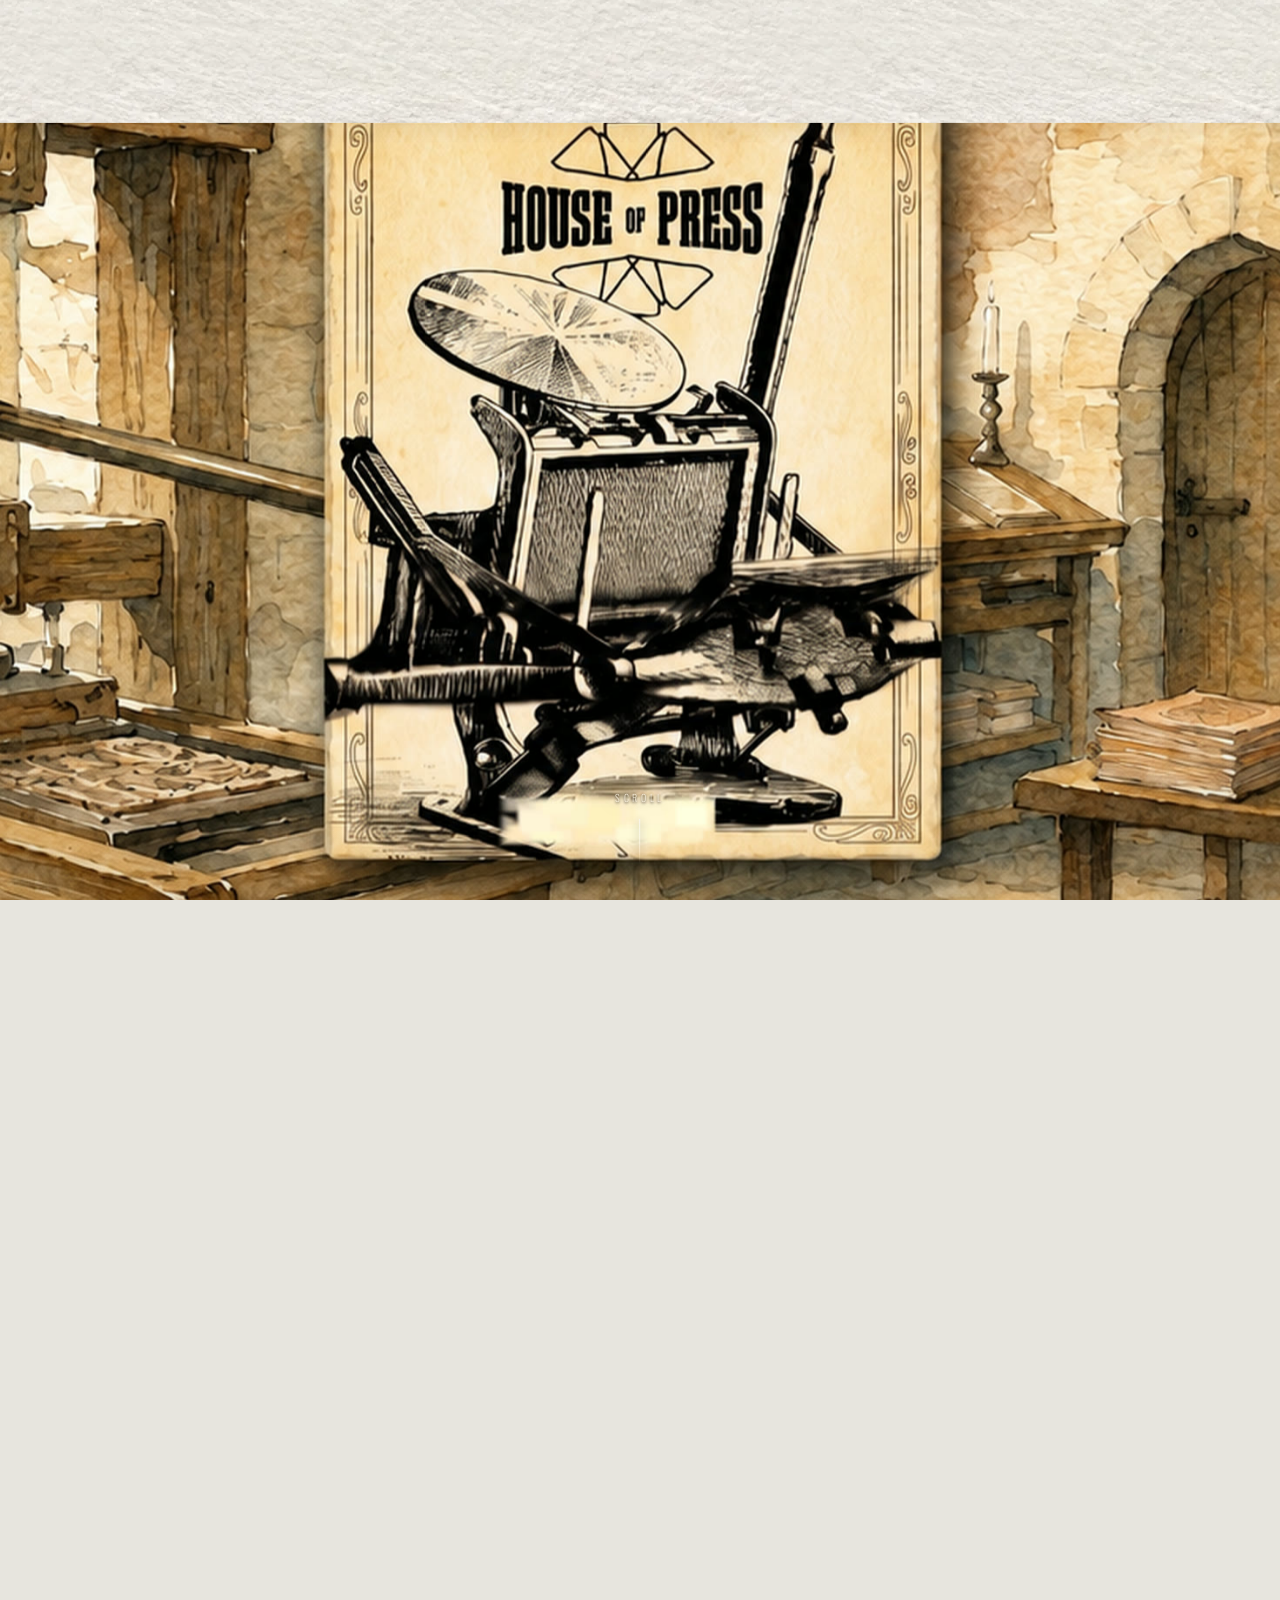
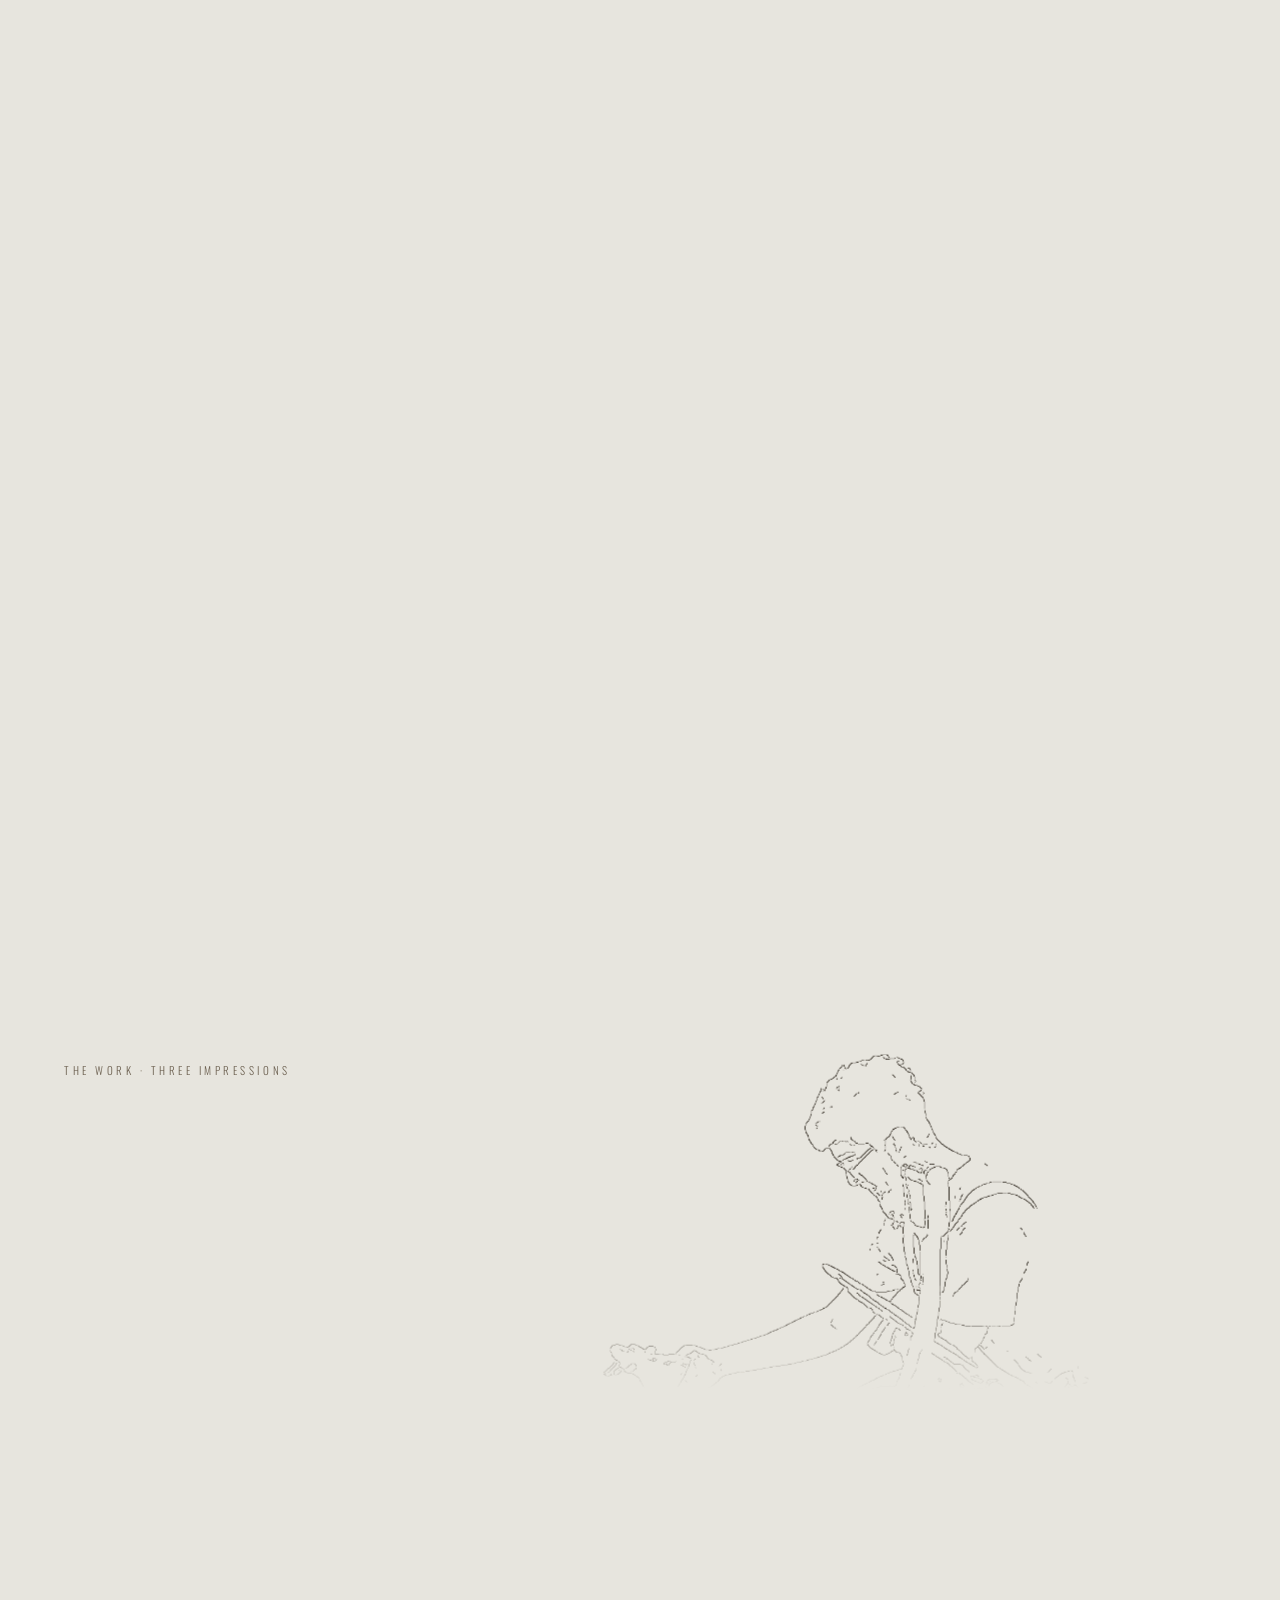
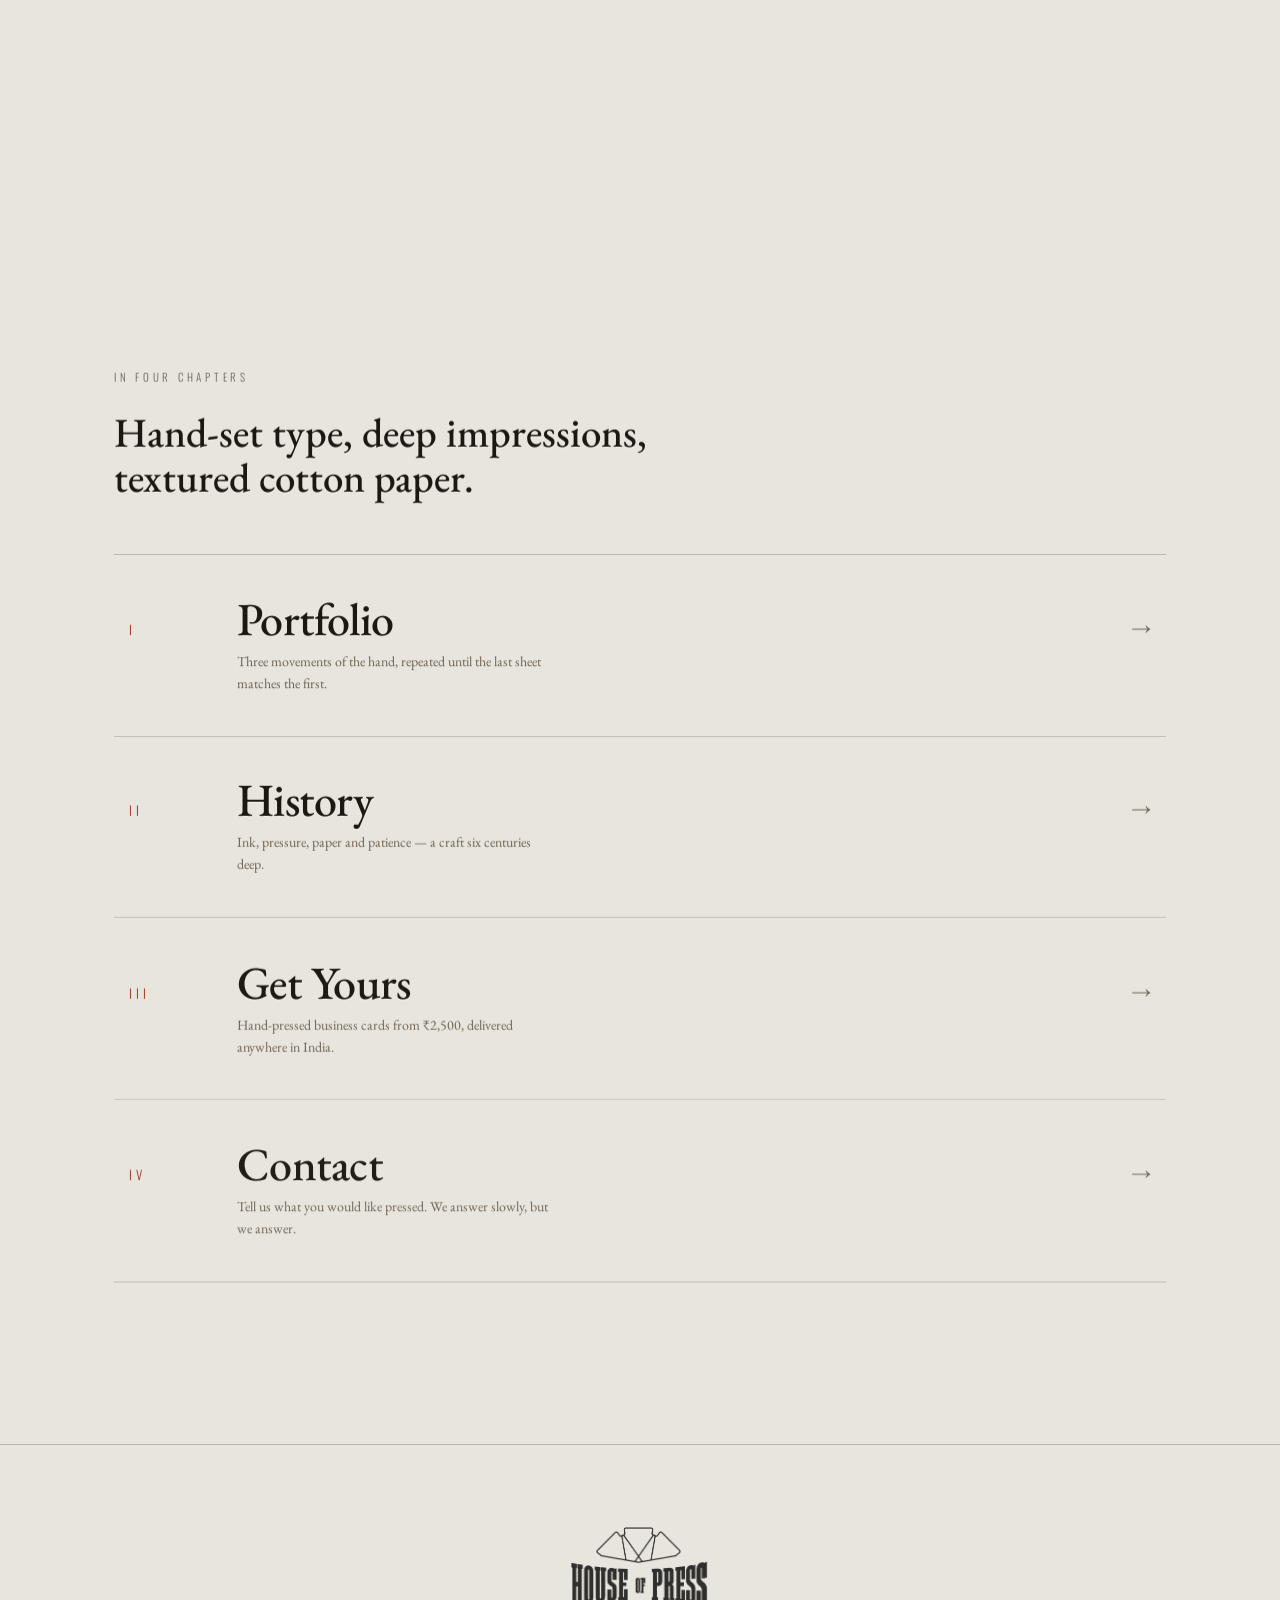
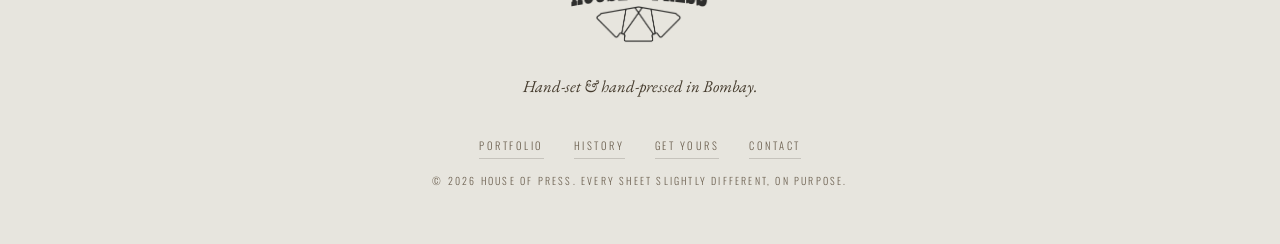
==== index.html @ 6eb1ae1c "House of Press — published site The built site only: five pages, one stylesheet, one script, and the" ====
<!DOCTYPE html>
<html lang="en">
<head>
<meta charset="utf-8">
<meta name="viewport" content="width=device-width, initial-scale=1">
<title>House of Press — Hand-set letterpress, Bombay</title>
<meta name="description" content="House of Press. Hand-set, hand-pressed letterpress business cards made in Mumbai. Made to be felt, not just seen.">
<link rel="icon" href="img/logo.png">
<link rel="preconnect" href="https://fonts.googleapis.com">
<link rel="preconnect" href="https://fonts.gstatic.com" crossorigin>
<link href="https://fonts.googleapis.com/css2?family=EB+Garamond:ital,wght@0,400;0,500;0,600;1,400;1,500&family=Oswald:wght@200;300;400;500&display=swap" rel="stylesheet">
<link rel="stylesheet" href="css/style.css">
</head>
<body class="is-loading" data-page="home">

<div class="paper" aria-hidden="true">
  <div class="paper__vignette"></div>
</div>

<div class="loader" id="loader">
  <div class="loader__sheet">
    <div class="loader__stage">
      <img class="loader__wing loader__wing--top" src="img/logo-wing-top.png" alt="">
      <img class="loader__word" src="img/logo-wordmark.png" alt="House of Press">
      <img class="loader__wing loader__wing--bot" src="img/logo-wing-bottom.png" alt="">
    </div>
    <div class="loader__meter">
      <div class="loader__rule"><i id="loaderRule"></i></div>
      <div class="loader__readout">
        <span class="loader__label" id="loaderLabel">Setting the forme</span>
        <span class="loader__pct"><b id="loaderPct">0</b>%</span>
      </div>
    </div>
  </div>
</div>

<div class="pagefade" id="pagefade" aria-hidden="true"></div>

<header class="topbar" id="topbar">
  <a class="topbar__mark" href="index.html" aria-label="House of Press — home">
    <img src="img/logo.png" alt="House of Press">
  </a>
  <nav class="topnav" aria-label="Pages">
    <a href="portfolio.html">Portfolio</a>
    <a href="history.html">History</a>
    <a href="get-yours.html">Get Yours</a>
    <a href="contact.html">Contact</a>
  </nav>
  <div class="topbar__meta">
    <span class="topbar__place">Bombay</span>
    <span class="topbar__sep"></span>
    <a class="topbar__cta" href="get-yours.html">Get Yours</a>
  </div>
</header>

<nav class="rail" id="rail" aria-label="Pages">
  <ol class="rail__list">
    <li><a href="index.html"     data-rail="home"><span class="rail__dot"></span><span class="rail__name">Home</span></a></li>
    <li><a href="portfolio.html" data-rail="portfolio"><span class="rail__dot"></span><span class="rail__name">Portfolio</span></a></li>
    <li><a href="history.html"   data-rail="history"><span class="rail__dot"></span><span class="rail__name">History</span></a></li>
    <li><a href="get-yours.html" data-rail="getyours"><span class="rail__dot"></span><span class="rail__name">Get Yours</span></a></li>
    <li><a href="contact.html"   data-rail="contact"><span class="rail__dot"></span><span class="rail__name">Contact</span></a></li>
  </ol>
</nav>

<main>

<!-- ═════════════════════════════ HERO ═════════════════════════════ -->
<section class="scene" id="home">
  <div class="scene__pin">

    <div class="hero__media" id="heroMedia">
      <img id="heroImg" src="img/workshop.jpg" alt="A letterpress workshop with a House of Press broadside pinned to the wall">
    </div>

    <div class="hero__cue" id="heroCue">
      <span class="hero__cueword">Scroll</span>
      <span class="hero__cueline"></span>
    </div>

  </div>
</section>

<!-- ═════════════════════ THE WORK · drawn, then painted ═══════════ -->
<section class="scene scene--process" id="process">
  <div class="scene__pin">

    <p class="process__eyebrow">The Work · Three Impressions</p>

    <div class="step" data-step="0">
      <div class="step__stage">
        <figure class="step__art">
          <img class="step__line" src="img/work-1-line.png" alt="" aria-hidden="true">
          <img class="step__paint" src="img/work-1-cut.webp" alt="Applying ink to the raised type with a hand brayer">
        </figure>
      </div>
      <div class="plaque-wrap">
        <div class="plaque">
          <p class="plaque__n">Work I</p>
          <h2 class="plaque__t">Inking the<br>Printing Surface</h2>
          <p class="plaque__b">Ink is applied to the press with a hand roller — a brayer. The
          red-handled tool distributes it evenly across the raised type, a thin film and no
          more. All of this happens before the paper ever meets the forme.</p>
        </div>
      </div>
    </div>

    <div class="step" data-step="1">
      <div class="step__stage">
        <figure class="step__art">
          <img class="step__line" src="img/work-2-line.png" alt="" aria-hidden="true">
          <img class="step__paint" src="img/work-2-cut.webp" alt="Positioning the paper and checking the printing setup">
        </figure>
      </div>
      <div class="plaque-wrap">
        <div class="plaque">
          <p class="plaque__n">Work II</p>
          <h2 class="plaque__t">Setting Up<br>the Print</h2>
          <p class="plaque__b">The paper is positioned and the setup checked. The large circular
          platen is the part that comes down onto the sheet and transfers the inked design.
          Here the sheet is made ready for its impression.</p>
        </div>
      </div>
    </div>

    <div class="step" data-step="2">
      <div class="step__stage">
        <figure class="step__art">
          <img class="step__line" src="img/work-3-line.png" alt="" aria-hidden="true">
          <img class="step__paint" src="img/work-3-cut.webp" alt="Placing and aligning a sheet of paper into the press">
        </figure>
      </div>
      <div class="plaque-wrap">
        <div class="plaque">
          <p class="plaque__n">Work III</p>
          <h2 class="plaque__t">Feeding &amp;<br>Positioning the Paper</h2>
          <p class="plaque__b">A sheet is placed and aligned into the press, squared against the
          printing area so the design lands exactly where it should. The mechanism is worked by
          hand, one sheet at a time.</p>
        </div>
      </div>
    </div>

    <div class="step__ticks" id="stepTicks">
      <span class="step__tick is-on">I</span><span class="step__tick">II</span><span class="step__tick">III</span>
    </div>

  </div>
</section>

<!-- ══════════════════════════ THE CHAPTERS ════════════════════════ -->
<section class="chapters">
  <div class="chapters__head reveal">
    <p class="eyebrow">In four chapters</p>
    <h2 class="subhead">Hand-set type, deep impressions,<br>textured cotton paper.</h2>
  </div>

  <ol class="chapterlist">
    <li class="reveal"><a href="portfolio.html">
      <span class="chapterlist__n">I</span>
      <span class="chapterlist__body">
        <span class="chapterlist__t">Portfolio</span>
        <span class="chapterlist__d">Three movements of the hand, repeated until the last sheet matches the first.</span>
      </span>
      <span class="chapterlist__go" aria-hidden="true">&rarr;</span>
    </a></li>
    <li class="reveal"><a href="history.html">
      <span class="chapterlist__n">II</span>
      <span class="chapterlist__body">
        <span class="chapterlist__t">History</span>
        <span class="chapterlist__d">Ink, pressure, paper and patience — a craft six centuries deep.</span>
      </span>
      <span class="chapterlist__go" aria-hidden="true">&rarr;</span>
    </a></li>
    <li class="reveal"><a href="get-yours.html">
      <span class="chapterlist__n">III</span>
      <span class="chapterlist__body">
        <span class="chapterlist__t">Get Yours</span>
        <span class="chapterlist__d">Hand-pressed business cards from ₹2,500, delivered anywhere in India.</span>
      </span>
      <span class="chapterlist__go" aria-hidden="true">&rarr;</span>
    </a></li>
    <li class="reveal"><a href="contact.html">
      <span class="chapterlist__n">IV</span>
      <span class="chapterlist__body">
        <span class="chapterlist__t">Contact</span>
        <span class="chapterlist__d">Tell us what you would like pressed. We answer slowly, but we answer.</span>
      </span>
      <span class="chapterlist__go" aria-hidden="true">&rarr;</span>
    </a></li>
  </ol>
</section>

</main>

<footer class="foot">
  <img class="foot__mark" src="img/logo.png" alt="House of Press">
  <p class="foot__line">Hand-set &amp; hand-pressed in Bombay.</p>
  <nav class="foot__nav" aria-label="Pages">
    <a href="portfolio.html">Portfolio</a>
    <a href="history.html">History</a>
    <a href="get-yours.html">Get Yours</a>
    <a href="contact.html">Contact</a>
  </nav>
  <p class="foot__fine">© <span id="year">2026</span> House of Press. Every sheet slightly different, on purpose.</p>
</footer>

<script src="js/vendor/gsap.min.js"></script>
<script src="js/vendor/ScrollTrigger.min.js"></script>
<script src="js/vendor/lenis.min.js"></script>
<script src="js/main.js"></script>
</body>
</html>
---- css/style.css ----
/* ═══════════════════════════════════════════════════════════════════
   HOUSE OF PRESS
   Hand-set letterpress · Bombay
   ═══════════════════════════════════════════════════════════════════ */

/* ── tokens ──────────────────────────────────────────────────────── */
:root{
  --paper:        #e7e5de;
  --paper-lit:    #f2eee7;
  --paper-deep:   #cec8ba;
  --paper-shade:  #b6afa0;

  --ink:          #1c1710;
  --ink-2:        #443a2c;
  --ink-3:        #6d6151;
  --ink-faint:    rgba(28,23,16,.16);

  --red:          #a3301f;
  --red-lit:      #c04630;

  --rule:         rgba(28,23,16,.22);
  --rule-soft:    rgba(28,23,16,.11);

  --serif:  'EB Garamond', 'Iowan Old Style', Georgia, 'Times New Roman', serif;
  --sans:   'Oswald', 'Barlow Condensed', 'Haettenschweiler', 'Arial Narrow', sans-serif;

  --gut:    clamp(20px, 5vw, 90px);
  --measure: 62ch;

  /* the fixed bar's own metrics, so anything sitting under it can clear it
     instead of guessing — the mark is 578x480, hence the 0.831 */
  --bar-pad:  clamp(14px, 1.7vw, 24px);
  --bar-mark: clamp(78px, 7vw, 104px);
  --bar-h:    calc(var(--bar-pad) * 2 + var(--bar-mark) * 0.831);

  --ease:   cubic-bezier(.22,.61,.36,1);
}

*,*::before,*::after{ box-sizing:border-box; }

html{
  -webkit-text-size-adjust:100%;
  scroll-behavior:auto;
}

body{
  margin:0;
  background:var(--paper);
  color:var(--ink);
  font-family:var(--serif);
  font-size:clamp(16px,1.02vw,19px);
  line-height:1.68;
  font-weight:400;
  overflow-x:hidden;
  -webkit-font-smoothing:antialiased;
  text-rendering:optimizeLegibility;
}
body.is-loading{ overflow:hidden; height:100vh; }

img{ display:block; max-width:100%; }
a{ color:inherit; }

::selection{ background:var(--red); color:var(--paper-lit); }


/* ═══════════════════════ PAPER TEXTURE ═════════════════════════════ */
/* A photographed sheet of cotton rag, flattened of its lighting and made to
   tile (tools/tile.ps1). Fixed to the viewport, so content moves across the
   paper rather than the paper scrolling with it. */
.paper{
  position:fixed; inset:0; z-index:0; pointer-events:none;
  background-color:var(--paper);
  background-image:url("../img/paper.webp");
  background-repeat:repeat;
  background-size:760px 760px;
}
/* the barest fall-off at the edges, so the sheet reads as lit rather than flat */
.paper__vignette{
  position:absolute; inset:0;
  background:radial-gradient(130% 100% at 50% 42%, rgba(0,0,0,0) 58%, rgba(74,64,48,.055) 84%, rgba(60,52,38,.10) 100%);
}


/* ═══════════════════════════ LOADER ════════════════════════════════ */
.loader{
  position:fixed; inset:0; z-index:1000;
  display:grid; place-items:center;
  background-color:var(--paper);
  background-image:url("../img/paper.webp");
  background-repeat:repeat;
  background-size:760px 760px;
}
.loader__sheet{ position:relative; z-index:2; text-align:center; }

/* the three plates are laid back into the exact geometry of the mark */
.loader__stage{
  position:relative;
  width:min(54vw,470px);
  aspect-ratio:578 / 480;
  margin:0 auto;
}
.loader__stage img{ position:absolute; }
.loader__wing{ opacity:0; will-change:transform,opacity; }
.loader__wing--top{ left:18.685%; top: 1.042%; width:60.381%; height:29.375%; }
.loader__word{
  left: 0.865%; top:30.417%; width:97.059%; height:38.542%;
  opacity:0; will-change:transform,opacity,filter;
}
.loader__wing--bot{ left:18.685%; top:68.542%; width:60.381%; height:30.417%; }

.loader__meter{ margin-top:clamp(26px,3.4vw,44px); }
.loader__rule{
  position:relative; height:2px; width:min(54vw,470px); margin:0 auto;
  background:var(--rule-soft);
}
.loader__rule i{
  position:absolute; inset:0 auto 0 0; width:0%;
  background:var(--ink); display:block;
}
.loader__readout{
  display:flex; justify-content:space-between; align-items:baseline;
  width:min(54vw,470px); margin:10px auto 0;
  font-family:var(--sans); font-weight:300;
  font-size:11px; letter-spacing:.26em; text-transform:uppercase;
  color:var(--ink-3);
}
.loader__pct b{ font-weight:400; color:var(--ink-2); font-variant-numeric:tabular-nums; }


/* ═══════════════════ PAGE-TO-PAGE CURTAIN ═════════════════════════ */
.pagefade{
  position:fixed; inset:0; z-index:999;
  opacity:0; pointer-events:none;
  background-color:var(--paper);
  background-image:url("../img/paper.webp");
  background-repeat:repeat;
  background-size:760px 760px;
}


/* ═══════════════════════════ CHROME ════════════════════════════════ */
.topbar{
  position:fixed; z-index:90; top:0; left:0; right:0;
  display:flex; align-items:center; justify-content:space-between;
  padding:var(--bar-pad) var(--gut);
  pointer-events:none;
  opacity:0;
}
.topbar > *{ pointer-events:auto; }
.topbar__mark img{ width:var(--bar-mark); opacity:.88; }
.topbar__meta{
  display:flex; align-items:center; gap:clamp(12px,1.4vw,20px);
  font-family:var(--sans); font-weight:300;
  font-size:11px; letter-spacing:.26em; text-transform:uppercase;
}
.topbar__place{ color:var(--ink-3); }
.topbar__sep{ width:26px; height:1px; background:var(--rule); }
.topbar__cta{
  text-decoration:none; color:var(--ink);
  border-bottom:1px solid var(--ink-faint);
  padding-bottom:3px; transition:border-color .35s, color .35s;
}
.topbar__cta:hover{ color:var(--red); border-color:var(--red); }

/* horizontal nav — carries the site where the rail is hidden */
.topnav{ display:none; gap:clamp(12px,2.2vw,26px); }
.topnav a{
  text-decoration:none; color:var(--ink-3);
  font-family:var(--sans); font-weight:300;
  font-size:10.5px; letter-spacing:.2em; text-transform:uppercase;
  padding-bottom:3px; border-bottom:1px solid transparent;
  transition:color .35s, border-color .35s;
}
.topnav a:hover{ color:var(--ink); }
.topnav a[aria-current="page"]{ color:var(--red); border-bottom-color:var(--red); }

/* while the chrome sits over the hero artwork it flips to paper-white */
.topbar__mark img,
.topbar__place, .topbar__cta, .topbar__sep{
  transition:filter .6s var(--ease), color .6s var(--ease),
             border-color .6s var(--ease), background-color .6s var(--ease);
}
body.over-media .topbar__mark img{
  filter:invert(1) drop-shadow(0 1px 5px rgba(0,0,0,.55));
}
body.over-media .topbar__place{ color:rgba(242,238,231,.72); text-shadow:0 1px 5px rgba(0,0,0,.5); }
body.over-media .topbar__sep{ background:rgba(242,238,231,.4); }
body.over-media .topbar__cta{
  color:#f2eee7; border-color:rgba(242,238,231,.45);
  text-shadow:0 1px 5px rgba(0,0,0,.5);
}
body.over-media .topbar__cta:hover{ color:#fff; border-color:#fff; }

body.over-media .rail__dot{ border-color:rgba(242,238,231,.5); }
body.over-media .rail__name{ color:rgba(242,238,231,.8); text-shadow:0 1px 5px rgba(0,0,0,.5); }
body.over-media .rail__list a.is-on .rail__dot{ background:var(--red-lit); border-color:var(--red-lit); }
body.over-media .rail__list a.is-on .rail__name{ color:#f2eee7; }

/* right-hand progress rail */
.rail{
  position:fixed; z-index:90; right:clamp(14px,2vw,34px); top:50%;
  transform:translateY(-50%);
  opacity:0;
}
.rail__list{ list-style:none; margin:0; padding:0; display:flex; flex-direction:column; gap:clamp(14px,1.8vw,22px); }
.rail__list a{
  display:flex; align-items:center; justify-content:flex-end;
  gap:12px; text-decoration:none;
}
.rail__dot{
  width:7px; height:7px; border-radius:50%;
  border:1px solid var(--ink-faint); background:transparent;
  transition:background .4s var(--ease), border-color .4s var(--ease), transform .4s var(--ease);
  flex:none;
}
.rail__name{
  font-family:var(--sans); font-weight:300;
  font-size:10px; letter-spacing:.24em; text-transform:uppercase;
  color:var(--ink-3);
  opacity:0; transform:translateX(6px);
  transition:opacity .4s var(--ease), transform .4s var(--ease);
  white-space:nowrap;
}
.rail__list a:hover .rail__name{ opacity:1; transform:none; }
.rail__list a:hover .rail__dot{ border-color:var(--ink-2); }
.rail__list a.is-on .rail__dot{ background:var(--red); border-color:var(--red); transform:scale(1.35); }
.rail__list a.is-on .rail__name{ opacity:1; transform:none; color:var(--ink-2); }


/* ════════════════════════ SHARED TYPE ══════════════════════════════ */
.eyebrow{
  font-family:var(--sans); font-weight:300;
  font-size:11px; letter-spacing:.34em; text-transform:uppercase;
  color:var(--ink-3); margin:0 0 clamp(16px,1.8vw,26px);
}
.eyebrow--red{ color:var(--red); }

.display{
  font-family:var(--serif); font-weight:500;
  font-size:clamp(46px,8.4vw,124px);
  line-height:.94; letter-spacing:-.018em;
  margin:0 0 clamp(20px,2.4vw,34px);
  text-shadow:0 1px 0 rgba(255,255,253,.62), 0 -1px 1px rgba(60,45,25,.09);
}
.subhead{
  font-family:var(--serif); font-weight:500;
  font-size:clamp(26px,3.2vw,44px); line-height:1.1;
  margin:0 0 clamp(16px,2vw,26px);
  text-shadow:0 1px 0 rgba(255,255,253,.5);
}
.lede{
  font-size:clamp(18px,1.55vw,25px); line-height:1.56;
  color:var(--ink-2); max-width:46ch; margin:0;
}

.reveal{ will-change:transform,opacity; }
.js .reveal{ opacity:0; transform:translateY(26px); }


/* ═══════════════════════ SCENE SCAFFOLD ════════════════════════════ */
.scene{ position:relative; z-index:1; }
.scene__pin{
  position:sticky; top:0; height:100vh;
  overflow:hidden;
}

#home{ height:340vh; }
.scene--diagram{ height:320vh; }


/* ══════════════════════════ 1 · HOME ═══════════════════════════════ */
.hero__media{
  position:absolute; inset:0; overflow:hidden;
  clip-path:circle(150% at 50% 50%);
  will-change:clip-path,transform;
}
.hero__media img{
  width:100%; height:100%; object-fit:cover;
  transform-origin:50% 50%;
  will-change:transform;
}
.hero__media::after{        /* keeps the artwork sitting on paper, not glass */
  content:''; position:absolute; inset:0; pointer-events:none;
  background:
    linear-gradient(to bottom, rgba(30,20,6,.34) 0%, rgba(30,20,6,0) 16%),
    radial-gradient(115% 90% at 50% 45%, rgba(0,0,0,0) 55%, rgba(48,34,14,.28) 100%);
  mix-blend-mode:multiply;
}

.hero__cue{
  position:absolute; left:50%; bottom:clamp(28px,4vh,54px);
  transform:translateX(-50%);
  display:flex; flex-direction:column; align-items:center; gap:12px;
  z-index:5;
}
.hero__cueword{
  font-family:var(--sans); font-weight:300;
  font-size:10px; letter-spacing:.36em; text-transform:uppercase;
  color:#f7eeda;
  text-shadow:0 1px 3px rgba(0,0,0,.9), 0 0 16px rgba(0,0,0,.65);
}
.hero__cueline{
  width:1px; height:clamp(34px,5vh,58px);
  background:linear-gradient(to bottom, rgba(246,244,238,.95), rgba(246,244,238,0));
  box-shadow:0 0 8px rgba(0,0,0,.6);
  animation:cue 2.3s var(--ease) infinite;
  transform-origin:top;
}
@keyframes cue{
  0%   { transform:scaleY(0);   opacity:0; }
  35%  { transform:scaleY(1);   opacity:1; }
  100% { transform:scaleY(1);   opacity:0; }
}

/* ══════════ HOME · THE WORK — drawn in ink, then painted ══════════ */
.scene--process{ height:460vh; }

/* Two stacked sticky scenes hand over badly on their own: the hero's pin
   scrolls out empty while this one is still below the fold, which leaves a
   blank screen between them. Pulling this section up by 60vh means its
   artwork rises into view just as the hero's circle finishes closing.
   Desktop only — the section is static once it unpins. */
@media (min-width:821px){
  .scene--process{ margin-top:-60vh; }
}

.process__eyebrow{
  position:absolute; left:var(--gut); margin:0; z-index:3;
  top:calc(var(--bar-h) + clamp(20px,2.6vh,38px));   /* clears the fixed bar */
  font-family:var(--sans); font-weight:300;
  font-size:11px; letter-spacing:.32em; text-transform:uppercase;
  color:var(--ink-3);
}

.step{ position:absolute; inset:0; pointer-events:none; }

/* the artwork sits over to the right, well clear of the plaque —
   the rail needs the last slice of the viewport to itself */
.step__stage{
  position:absolute; inset:0;
  display:flex; align-items:center; justify-content:flex-end;
  padding:clamp(70px,11vh,130px) var(--gut) clamp(70px,10vh,120px);
  padding-left:clamp(300px,33vw,460px);
  padding-right:clamp(70px,10vw,190px);
}

/* the ink drawing and the painted plate occupy exactly the same box */
.step__art{
  position:relative; margin:0;
  height:min(72vh,780px);
  will-change:transform,opacity;
}
/* no display here: it would outrank .step__line's display:none on mobile */
.step__art img{ height:100%; width:auto; }
/* cut-outs, so no box shadow — that would draw a rectangle around a
   transparent plate. They sit on the paper the way the drawing does. */
.step__paint{ will-change:opacity,transform; }
.step__line{
  position:absolute; inset:0;
  width:100%; height:100%;
  will-change:opacity,-webkit-mask-image,mask-image;
}

.plaque-wrap{
  position:absolute; left:var(--gut); top:50%;
  transform:translateY(-50%);
  width:min(38vw,430px); z-index:2;
}
/* an actual card lying on the page: brighter stock than the sheet under it,
   its own thickness at the bottom edge, and a shadow cast onto the paper */
.plaque{
  position:relative;
  aspect-ratio:1.62;
  display:flex; flex-direction:column; align-items:center; justify-content:center;
  padding:clamp(20px,2.2vw,32px) clamp(22px,2.6vw,38px);
  text-align:center;
  border-radius:3px;
  background-color:#f4f1ea;
  background-image:
    linear-gradient(rgba(255,253,247,.55), rgba(255,253,247,.55)),
    url("../img/paper.webp");
  background-size:auto, 520px 520px;
  box-shadow:
    inset 0 1px 0 rgba(255,255,255,.75),
    0 1px 0 #e9e5db,                          /* the stock's own edge */
    0 2px 0 #ddd8cc,
    0 3px 1px rgba(78,68,52,.10),
    0 12px 20px -10px rgba(70,60,44,.26),     /* cast onto the sheet */
    0 30px 44px -26px rgba(70,60,44,.30);
  will-change:transform,opacity;
}
.plaque__n{
  margin:0 0 clamp(12px,1.4vw,18px);
  font-family:var(--sans); font-weight:300;
  font-size:10.5px; letter-spacing:.34em; text-transform:uppercase;
  color:var(--red);
}
.plaque__t{
  margin:0 0 clamp(14px,1.6vw,22px);
  font-family:var(--serif); font-weight:500;
  font-size:clamp(16px,1.55vw,24px); line-height:1.28;
  letter-spacing:.07em; text-transform:uppercase;
  text-shadow:0 1px 0 rgba(255,255,253,.5);
}
.plaque__b{
  margin:0;
  font-size:clamp(13px,.98vw,16px); line-height:1.78;
  color:var(--ink-2);
}

.step__ticks{
  position:absolute; left:var(--gut); bottom:clamp(34px,5vh,58px); z-index:3;
  display:flex; gap:16px; align-items:baseline;
  font-family:var(--sans); font-weight:300;
  font-size:11px; letter-spacing:.24em;
  color:rgba(28,23,16,.3);
}
.step__tick{ transition:color .5s var(--ease); }
.step__tick.is-on{ color:var(--red); }


/* ═══════════════════ HOME · THE FOUR CHAPTERS ═════════════════════ */
.chapters{
  position:relative; z-index:1;
  max-width:1180px; margin:0 auto;
  padding:clamp(80px,12vh,170px) var(--gut) clamp(60px,9vh,120px);
}
/* not a ch measure: ch resolves against this container's font-size, not the
   heading's, which squeezed the display line into a narrow column */
.chapters__head{ max-width:min(880px,94%); margin-bottom:clamp(40px,6vh,80px); }

.chapterlist{
  list-style:none; margin:0; padding:0;
  border-top:1px solid var(--rule);
}
.chapterlist li{ border-bottom:1px solid var(--rule); }
.chapterlist a{
  display:grid;
  grid-template-columns:clamp(52px,6vw,92px) 1fr auto;
  align-items:baseline; gap:clamp(16px,2.4vw,38px);
  padding:clamp(24px,3.2vw,44px) clamp(6px,1.2vw,20px);
  text-decoration:none; position:relative;
  transition:padding-left .5s var(--ease);
}
.chapterlist a::before{        /* ink floods in from the left on hover */
  content:''; position:absolute; inset:0; z-index:-1;
  background:linear-gradient(90deg, rgba(163,48,31,.10), rgba(163,48,31,0));
  opacity:0; transition:opacity .5s var(--ease);
}
.chapterlist a:hover{ padding-left:clamp(16px,2.4vw,38px); }
.chapterlist a:hover::before{ opacity:1; }

.chapterlist__n{
  font-family:var(--sans); font-weight:300;
  font-size:clamp(11px,1vw,13px); letter-spacing:.28em;
  color:var(--red);
}
.chapterlist__body{ display:flex; flex-direction:column; gap:8px; }
.chapterlist__t{
  font-size:clamp(28px,3.6vw,52px); line-height:1; font-weight:500;
  letter-spacing:-.012em;
  text-shadow:0 1px 0 rgba(255,255,253,.55);
}
.chapterlist__d{
  font-size:clamp(14px,1.05vw,17px); line-height:1.6;
  color:var(--ink-3); max-width:46ch;
}
.chapterlist__go{
  font-size:clamp(18px,1.6vw,24px); color:var(--ink-3);
  transition:transform .5s var(--ease), color .5s var(--ease);
}
.chapterlist a:hover .chapterlist__go{ transform:translateX(8px); color:var(--red); }


/* ═════════════════════ INNER-PAGE MASTHEAD ═════════════════════════ */
.masthead{
  position:relative; z-index:1;
  max-width:1440px; margin:0 auto;
  padding:clamp(120px,20vh,240px) var(--gut) clamp(60px,9vh,120px);
}
.masthead .chapter__head{ max-width:var(--measure); }


/* ═══════════════════════ NEXT-CHAPTER LINK ═════════════════════════ */
.nextchapter{
  position:relative; z-index:1;
  max-width:1440px; margin:0 auto;
  padding:0 var(--gut);
}
.nextchapter a{
  display:flex; flex-direction:column; gap:10px;
  padding:clamp(34px,5vh,66px) clamp(6px,1.4vw,24px);
  border-top:1px solid var(--rule);
  border-bottom:1px solid var(--rule);
  text-decoration:none;
  transition:padding-left .5s var(--ease);
}
.nextchapter a:hover{ padding-left:clamp(18px,2.6vw,42px); }
.nextchapter__k{
  font-family:var(--sans); font-weight:300;
  font-size:11px; letter-spacing:.3em; text-transform:uppercase;
  color:var(--red);
}
.nextchapter__t{
  font-size:clamp(32px,4.6vw,68px); line-height:1; font-weight:500;
  letter-spacing:-.014em;
  text-shadow:0 1px 0 rgba(255,255,253,.55);
}
.nextchapter__t em{
  font-style:normal; display:inline-block;
  transition:transform .5s var(--ease); color:var(--ink-3);
}
.nextchapter a:hover .nextchapter__t em{ transform:translateX(12px); color:var(--red); }
.nextchapter__d{ font-style:italic; color:var(--ink-3); font-size:clamp(14px,1.1vw,18px); }


/* ═══════════════════════ CHAPTER LAYOUT ════════════════════════════ */
.chapter{
  position:relative; z-index:1;
  padding:clamp(90px,13vh,190px) var(--gut);
  max-width:1440px; margin:0 auto;
}
.chapter__head{ max-width:var(--measure); }

.prose{
  max-width:var(--measure);
  margin:clamp(40px,6vh,84px) 0 0;
  font-size:clamp(16px,1.12vw,20px);
  color:var(--ink-2);
}
.prose p + p{ margin-top:1.5em; }

/* pull quote */
.pullquote{
  margin:clamp(60px,9vh,130px) 0 0;
  padding:clamp(34px,4.4vw,64px) 0;
  border-top:1px solid var(--rule);
  border-bottom:1px solid var(--rule);
  text-align:center;
}
.pullquote blockquote{
  margin:0;
  font-size:clamp(30px,5vw,72px); line-height:1.08;
  font-weight:500; letter-spacing:-.012em;
  text-shadow:0 1px 0 rgba(255,255,253,.6);
}
.pullquote figcaption{
  margin-top:clamp(16px,1.8vw,24px);
  font-family:var(--sans); font-weight:300;
  font-size:11px; letter-spacing:.3em; text-transform:uppercase;
  color:var(--ink-3);
}


/* ═══════════ PORTFOLIO · the work, drifting past ═══════════════════ */
.scene--field{ height:460vh; }

.field__title{
  position:absolute; left:50%; top:50%;
  transform:translate(-50%,-50%);
  margin:0; z-index:1;                 /* the work passes in front of it */
  white-space:nowrap;
  font-family:var(--serif); font-weight:500;
  font-size:clamp(52px,8.6vw,132px); line-height:1;
  letter-spacing:-.02em;
  text-shadow:0 1px 0 rgba(255,255,253,.6);
}
.field__title sup{
  font-size:.34em; font-weight:400;
  vertical-align:super; margin-left:.06em;
  color:var(--ink-3); letter-spacing:0;
}

.field__stage{ position:absolute; inset:0; z-index:2; }

/* each tile carries its own place and its own rate of travel */
.ftile{
  position:absolute;
  left:var(--x); top:var(--t);
  width:var(--w);
  margin:0; opacity:var(--o,1);
  will-change:transform;
}
.ftile img{
  width:100%; height:auto;
  box-shadow:0 14px 26px -18px rgba(70,60,44,.45);
}

.masthead--tight{ padding-bottom:clamp(30px,5vh,64px); }


/* ════════════════════ 3 · ANNOTATED DIAGRAM ════════════════════════ */
.diagram{
  position:absolute; inset:0;
  display:flex; flex-direction:column; align-items:center; justify-content:center;
  padding:clamp(50px,7vh,90px) var(--gut);
  gap:clamp(16px,2vh,28px);
}
.diagram__plate{
  position:relative;
  height:min(72vh,720px);
  aspect-ratio:1100/1543;
}
.diagram__imgwrap{ position:absolute; inset:0; overflow:hidden; }
.diagram__img{
  width:100%; height:100%; object-fit:contain;
  opacity:.92;
  will-change:clip-path;
}
.diagram__lines{
  position:absolute; inset:0; width:100%; height:100%;
  overflow:visible; pointer-events:none;
}
/* viewBox is stretched (preserveAspectRatio=none), so the stroke must not scale */
.dline{
  fill:none; stroke:var(--ink-2); stroke-width:1px;
  vector-effect:non-scaling-stroke;
}

.tag{
  position:absolute; top:var(--ty);
  transform:translateY(-50%);
  white-space:nowrap;
}
.tag--l{ right:103%; text-align:right; }
.tag--r{ left:103%;  text-align:left;  }
/* visible by default so the plate still reads without JS; the desktop
   timeline hides them again before drawing them in */
.tag__in{
  display:flex; flex-direction:column; gap:2px;
  will-change:transform,opacity;
}
.tag--l .tag__in{ align-items:flex-end; }
.tag--r .tag__in{ align-items:flex-start; }
.tag b{
  font-family:var(--sans); font-weight:400;
  font-size:clamp(10px,.85vw,13px); letter-spacing:.22em; text-transform:uppercase;
  color:var(--ink);
}
.tag i{
  font-style:italic; font-size:clamp(11px,.9vw,14px);
  color:var(--ink-3);
}

.diagram__cap{
  text-align:center; display:flex; flex-direction:column; gap:6px;
  padding-top:clamp(10px,1.4vh,18px);
  border-top:1px solid var(--rule);
  min-width:min(360px,60vw);
}
.diagram__capname{
  font-family:var(--sans); font-weight:400;
  font-size:12px; letter-spacing:.3em; text-transform:uppercase;
}
.diagram__capsub{ font-style:italic; font-size:13px; color:var(--ink-3); }


/* timeline */
.timeline{
  list-style:none; margin:clamp(60px,9vh,120px) 0 0; padding:0;
  display:grid; grid-template-columns:repeat(4,1fr);
  gap:clamp(18px,2.4vw,40px);
  border-top:1px solid var(--rule); padding-top:clamp(24px,3vh,42px);
}
.timeline__item{ position:relative; padding-top:22px; }
.timeline__item::before{
  content:''; position:absolute; top:0; left:0;
  width:9px; height:9px; border-radius:50%;
  background:var(--paper); border:1px solid var(--ink-2);
}
.timeline__item:first-child::before{ background:var(--red); border-color:var(--red); }
.timeline__year{
  display:block;
  font-family:var(--sans); font-weight:400;
  font-size:12px; letter-spacing:.26em; text-transform:uppercase;
  color:var(--red); margin-bottom:clamp(14px,1.8vh,20px);
}
/* the press of each age, struck in ink on the page */
.timeline__fig{
  margin:0 0 clamp(12px,1.6vh,18px);
  height:clamp(140px,17vh,200px);
  display:flex; align-items:flex-end; justify-content:flex-start;
}
.timeline__fig img{
  max-height:100%; max-width:100%; width:auto;
  object-fit:contain; object-position:left bottom;
  opacity:.92;
}
.timeline__cap{
  margin:0 0 8px !important;
  font-style:italic; font-size:13px; color:var(--ink-3);
}
.timeline__item p{ margin:0; font-size:15px; line-height:1.65; color:var(--ink-2); }

.closingline{
  margin:clamp(60px,9vh,120px) auto 0;
  max-width:22ch; text-align:center;
  font-size:clamp(24px,3.4vw,48px); line-height:1.16;
  font-style:italic; color:var(--ink);
  text-shadow:0 1px 0 rgba(255,255,253,.6);
}


/* ══════════════════════ 4 · GET YOURS ══════════════════════════════ */
.offer{
  display:grid; grid-template-columns:minmax(300px,38%) 1fr;
  gap:clamp(34px,5vw,90px);
  margin-top:clamp(46px,7vh,90px);
  align-items:start;
}
.offer__card{ position:sticky; top:22vh; }

.bizcard{ perspective:1100px; }
.bizcard__face{
  position:relative;
  aspect-ratio:1.75/1;
  display:flex; flex-direction:column; align-items:center; justify-content:center;
  gap:10px; padding:8% 10%;
  background:linear-gradient(168deg,#f7f4ee 0%,#e9e4da 55%,#ddd7ca 100%);
  border:1px solid rgba(28,23,16,.16);
  box-shadow:
    0 1px 0 rgba(255,255,255,.7) inset,
    0 26px 50px -26px rgba(52,36,14,.6),
    0 4px 12px rgba(52,36,14,.14);
  transition:transform .8s var(--ease), box-shadow .8s var(--ease);
  transform-style:preserve-3d;
}
.bizcard:hover .bizcard__face{
  transform:rotateX(7deg) rotateY(-6deg) translateY(-6px);
  box-shadow:
    0 1px 0 rgba(255,255,255,.7) inset,
    0 40px 66px -28px rgba(52,36,14,.62),
    0 6px 16px rgba(52,36,14,.16);
}
.bizcard__mark{
  width:46%;
  filter:drop-shadow(0 1px 0 rgba(255,255,255,.85)) drop-shadow(0 -1px 0 rgba(70,52,26,.22));
  transition:filter .8s var(--ease);
}
.bizcard:hover .bizcard__mark{
  filter:drop-shadow(0 2px 1px rgba(255,255,255,.95)) drop-shadow(0 -1.5px 1px rgba(70,52,26,.4));
}
.bizcard__rule{ width:30px; height:1px; background:var(--red); }
.bizcard__name{
  font-size:clamp(13px,1.1vw,17px); letter-spacing:.06em;
  text-shadow:0 1px 0 rgba(255,255,255,.8), 0 -.5px 0 rgba(70,52,26,.25);
}
.bizcard__role{
  font-family:var(--sans); font-weight:300;
  font-size:9.5px; letter-spacing:.3em; text-transform:uppercase;
  color:var(--ink-3);
}
.bizcard__hint{
  margin:16px 0 0; text-align:center;
  font-family:var(--sans); font-weight:300;
  font-size:10px; letter-spacing:.26em; text-transform:uppercase;
  color:var(--ink-3);
}

.price{
  display:flex; align-items:baseline; flex-wrap:wrap; gap:12px;
  padding-bottom:clamp(20px,2.4vw,32px);
  border-bottom:1px solid var(--rule);
}
.price__from{
  font-family:var(--sans); font-weight:300;
  font-size:11px; letter-spacing:.3em; text-transform:uppercase; color:var(--ink-3);
}
.price__amt{
  font-size:clamp(38px,4.6vw,68px); font-weight:500; line-height:1;
  text-shadow:0 1px 0 rgba(255,255,253,.6);
}
.price__note{ font-style:italic; color:var(--ink-3); font-size:15px; }

.routes{ display:grid; gap:clamp(20px,2.4vw,32px); margin:clamp(28px,3.4vw,46px) 0; }
.route{ position:relative; padding-left:clamp(40px,3.6vw,58px); }
.route__k{
  position:absolute; left:0; top:2px;
  width:clamp(26px,2.3vw,32px); height:clamp(26px,2.3vw,32px);
  display:grid; place-items:center; border-radius:50%;
  border:1px solid var(--ink-faint);
  font-family:var(--sans); font-weight:400; font-size:11px; letter-spacing:.1em;
  color:var(--red);
}
.route h4{
  margin:0 0 8px; font-size:clamp(18px,1.6vw,24px); font-weight:500;
  text-shadow:0 1px 0 rgba(255,255,253,.5);
}
.route p{ margin:0; color:var(--ink-2); font-size:clamp(14px,1.02vw,17px); }

.specs{
  list-style:none; margin:0 0 clamp(30px,3.6vw,48px); padding:0;
  border-top:1px solid var(--rule);
}
.specs li{
  display:flex; justify-content:space-between; align-items:baseline; gap:20px;
  padding:clamp(11px,1.1vw,15px) 0;
  border-bottom:1px solid var(--rule-soft);
}
.specs b{
  font-family:var(--sans); font-weight:400;
  font-size:11px; letter-spacing:.26em; text-transform:uppercase; color:var(--ink-2);
}
.specs span{ font-style:italic; color:var(--ink-3); text-align:right; }

.btn{
  display:inline-flex; align-items:center; gap:12px;
  padding:14px 26px;
  border:1px solid var(--ink); text-decoration:none;
  font-family:var(--sans); font-weight:300;
  font-size:11px; letter-spacing:.3em; text-transform:uppercase;
  background:transparent; color:var(--ink); cursor:pointer;
  transition:background .45s var(--ease), color .45s var(--ease), border-color .45s var(--ease);
}
.btn span{ transition:transform .45s var(--ease); }
.btn:hover{ background:var(--ink); color:var(--paper-lit); }
.btn:hover span{ transform:translateX(5px); }
.btn--solid{ background:var(--ink); color:var(--paper-lit); }
.btn--solid:hover{ background:var(--red); border-color:var(--red); }


/* ═══════════════════════ 5 · CONTACT ═══════════════════════════════ */
.contact{
  display:grid; grid-template-columns:1fr minmax(260px,32%);
  gap:clamp(34px,5vw,90px);
  margin-top:clamp(46px,7vh,90px);
  align-items:start;
}
.field{ margin-bottom:clamp(18px,2vw,26px); }
.field label{
  display:block; margin-bottom:8px;
  font-family:var(--sans); font-weight:300;
  font-size:11px; letter-spacing:.26em; text-transform:uppercase; color:var(--ink-3);
}
.field input, .field textarea{
  width:100%; padding:12px 0;
  font-family:var(--serif); font-size:clamp(16px,1.15vw,19px); color:var(--ink);
  background:transparent; border:0; border-bottom:1px solid var(--rule);
  outline:none; resize:vertical;
  transition:border-color .4s var(--ease);
}
.field input::placeholder, .field textarea::placeholder{ color:rgba(28,23,16,.3); font-style:italic; }
.field input:focus, .field textarea:focus{ border-color:var(--red); }
.form__note{
  margin:16px 0 0; min-height:1.4em;
  font-style:italic; font-size:15px; color:var(--red);
}

.details{ border-top:1px solid var(--rule); }
.details__row{
  display:flex; flex-direction:column; gap:6px;
  padding:clamp(16px,1.7vw,22px) 0;
  border-bottom:1px solid var(--rule-soft);
}
.details__k{
  font-family:var(--sans); font-weight:300;
  font-size:10px; letter-spacing:.3em; text-transform:uppercase; color:var(--ink-3);
}
.details__v{ font-size:16px; line-height:1.5; color:var(--ink-2); }
.details__v a{
  text-decoration:none; border-bottom:1px solid var(--ink-faint);
  transition:color .35s, border-color .35s;
}
.details__v a:hover{ color:var(--red); border-color:var(--red); }

.signoff{
  margin:clamp(70px,10vh,130px) 0 0; text-align:center;
  font-size:clamp(28px,4.4vw,64px); line-height:1.1; font-weight:500;
  text-shadow:0 1px 0 rgba(255,255,253,.6);
}
.signoff em{ font-style:italic; color:var(--red); }


/* ════════════════════════════ FOOT ═════════════════════════════════ */
.foot{
  position:relative; z-index:1;
  text-align:center;
  padding:clamp(60px,9vh,110px) var(--gut) clamp(40px,6vh,70px);
  border-top:1px solid var(--rule);
  margin-top:clamp(60px,9vh,120px);
}
.foot__mark{ width:clamp(110px,11vw,164px); margin:0 auto; opacity:.8; }
.foot__line{
  margin:clamp(20px,2.4vw,32px) 0 0;
  font-style:italic; font-size:clamp(16px,1.3vw,21px); color:var(--ink-2);
}
.foot__nav{
  display:flex; flex-wrap:wrap; justify-content:center;
  gap:clamp(14px,2.4vw,30px);
  margin-top:clamp(22px,2.8vw,36px);
}
.foot__nav a{
  text-decoration:none; color:var(--ink-3);
  font-family:var(--sans); font-weight:300;
  font-size:10.5px; letter-spacing:.24em; text-transform:uppercase;
  padding-bottom:3px; border-bottom:1px solid var(--ink-faint);
  transition:color .35s, border-color .35s;
}
.foot__nav a:hover{ color:var(--red); border-color:var(--red); }
.foot__fine{
  margin:14px 0 0;
  font-family:var(--sans); font-weight:300;
  font-size:10px; letter-spacing:.22em; text-transform:uppercase; color:var(--ink-3);
}


/* ══════════════════════════ RESPONSIVE ═════════════════════════════ */
/* narrower desktops: pull the artwork in so it clears the plaque */
@media (max-width:1180px){
  .step__stage{ padding-left:clamp(330px,38vw,470px); padding-right:clamp(64px,11vw,150px); }
  .step__art{ height:min(58vh,660px); }
}

@media (max-width:1024px){
  .offer, .contact{ grid-template-columns:1fr; }
  .offer__card{ position:static; max-width:420px; }
  .timeline{ grid-template-columns:1fr 1fr; row-gap:34px; }
}

@media (max-width:820px){
  #home{ height:380vh; }

  /* the drifting field unpins into a plain two-column contact sheet */
  .scene--field{ height:auto; }
  .scene--field .scene__pin{
    position:static; height:auto; overflow:visible;
    padding:0 var(--gut) clamp(50px,8vh,90px);
  }
  .field__title{
    position:static; transform:none; white-space:normal;
    margin:0 0 clamp(24px,4vh,40px);
  }
  .field__stage{
    position:static; display:grid;
    grid-template-columns:1fr 1fr; gap:clamp(10px,3vw,20px);
    align-items:start;
  }
  .ftile{ position:static; width:auto; opacity:1; }

  /* the work sequence unpins and simply stacks */
  .scene--process{ height:auto; }
  .scene--process .scene__pin{
    position:static; height:auto; overflow:visible;
    padding:clamp(60px,9vh,110px) var(--gut);
  }
  .process__eyebrow{ position:static; margin:0 0 clamp(26px,4vh,44px); }
  .step{ position:static; pointer-events:auto; padding-bottom:clamp(52px,8vh,88px); }
  .step__stage{ position:static; display:block; padding:0; }
  .step__art{ height:auto; }
  .step__art img{ height:auto; width:100%; }
  .step__line{ display:none; }
  .plaque-wrap{ position:static; transform:none; width:auto; margin-top:20px; }
  /* a card ratio would crush the text at phone widths */
  .plaque{ aspect-ratio:auto; padding:clamp(24px,6vw,34px) clamp(22px,5vw,30px); }
  .step__ticks{ display:none; }

  .scene--diagram{ height:auto; }
  .scene--diagram .scene__pin{ position:static; height:auto; overflow:visible; }
  .diagram{ position:static; padding:0 var(--gut); }
  .diagram__plate{ height:auto; width:100%; max-width:520px; aspect-ratio:1100/1543; margin:0 auto; }
  /* no room in the margins for callouts on a phone — the plate stands alone */
  .diagram__lines, .tag{ display:none; }
  .diagram__cap{ margin-top:18px; }

  .timeline{ grid-template-columns:1fr; }

  /* the rail hands the site over to a horizontal nav */
  .rail{ display:none; }
  .topnav{ display:flex; }
  .topbar__meta{ display:none; }
}

@media (max-width:560px){
  .topbar{ padding-left:20px; padding-right:20px; }
  .topbar__mark img{ width:66px; }
  .topnav{ gap:10px; }
  .topnav a{ font-size:9px; letter-spacing:.12em; }

  .chapterlist a{ grid-template-columns:34px 1fr auto; gap:14px; }
  .specs li{ flex-direction:column; gap:4px; }
  .specs span{ text-align:left; }
}

@media (prefers-reduced-motion:reduce){
  .js .reveal{ opacity:1; transform:none; }
  .hero__cueline{ animation:none; }
  *{ scroll-behavior:auto !important; }
}
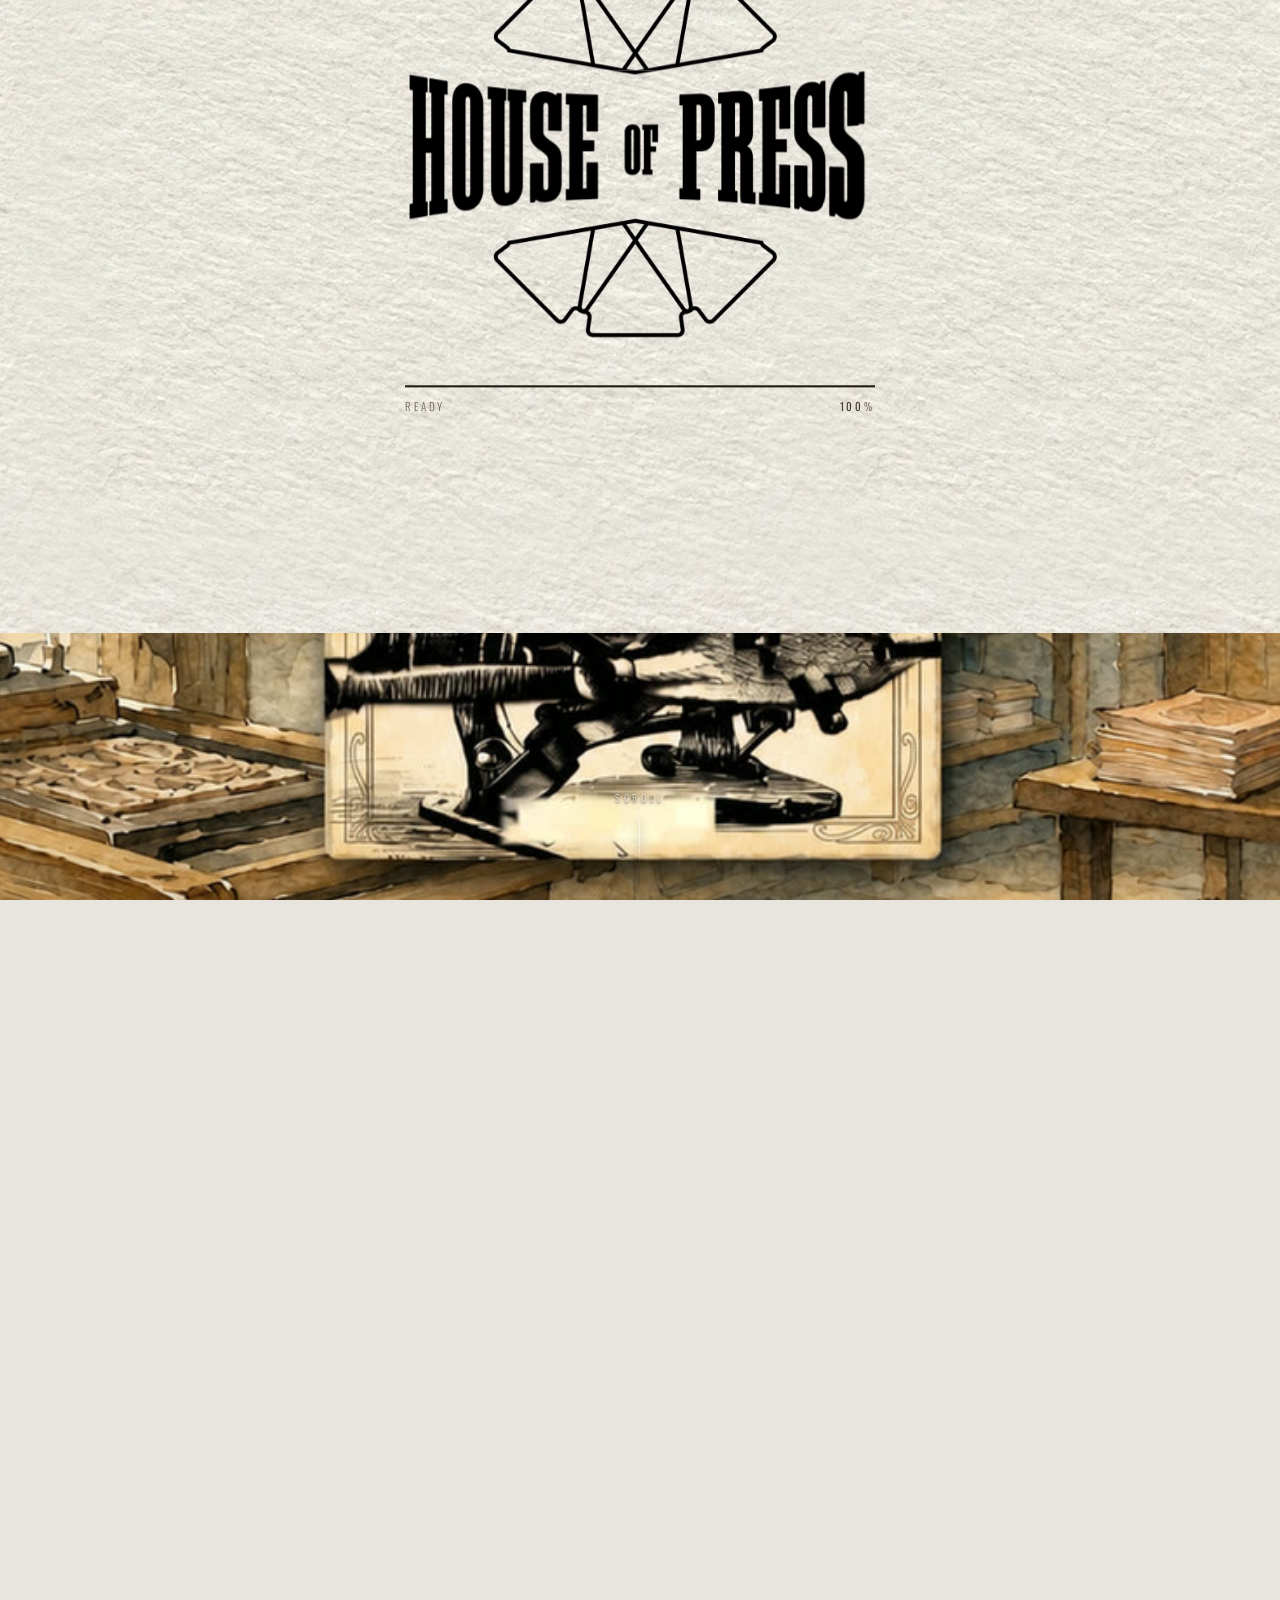
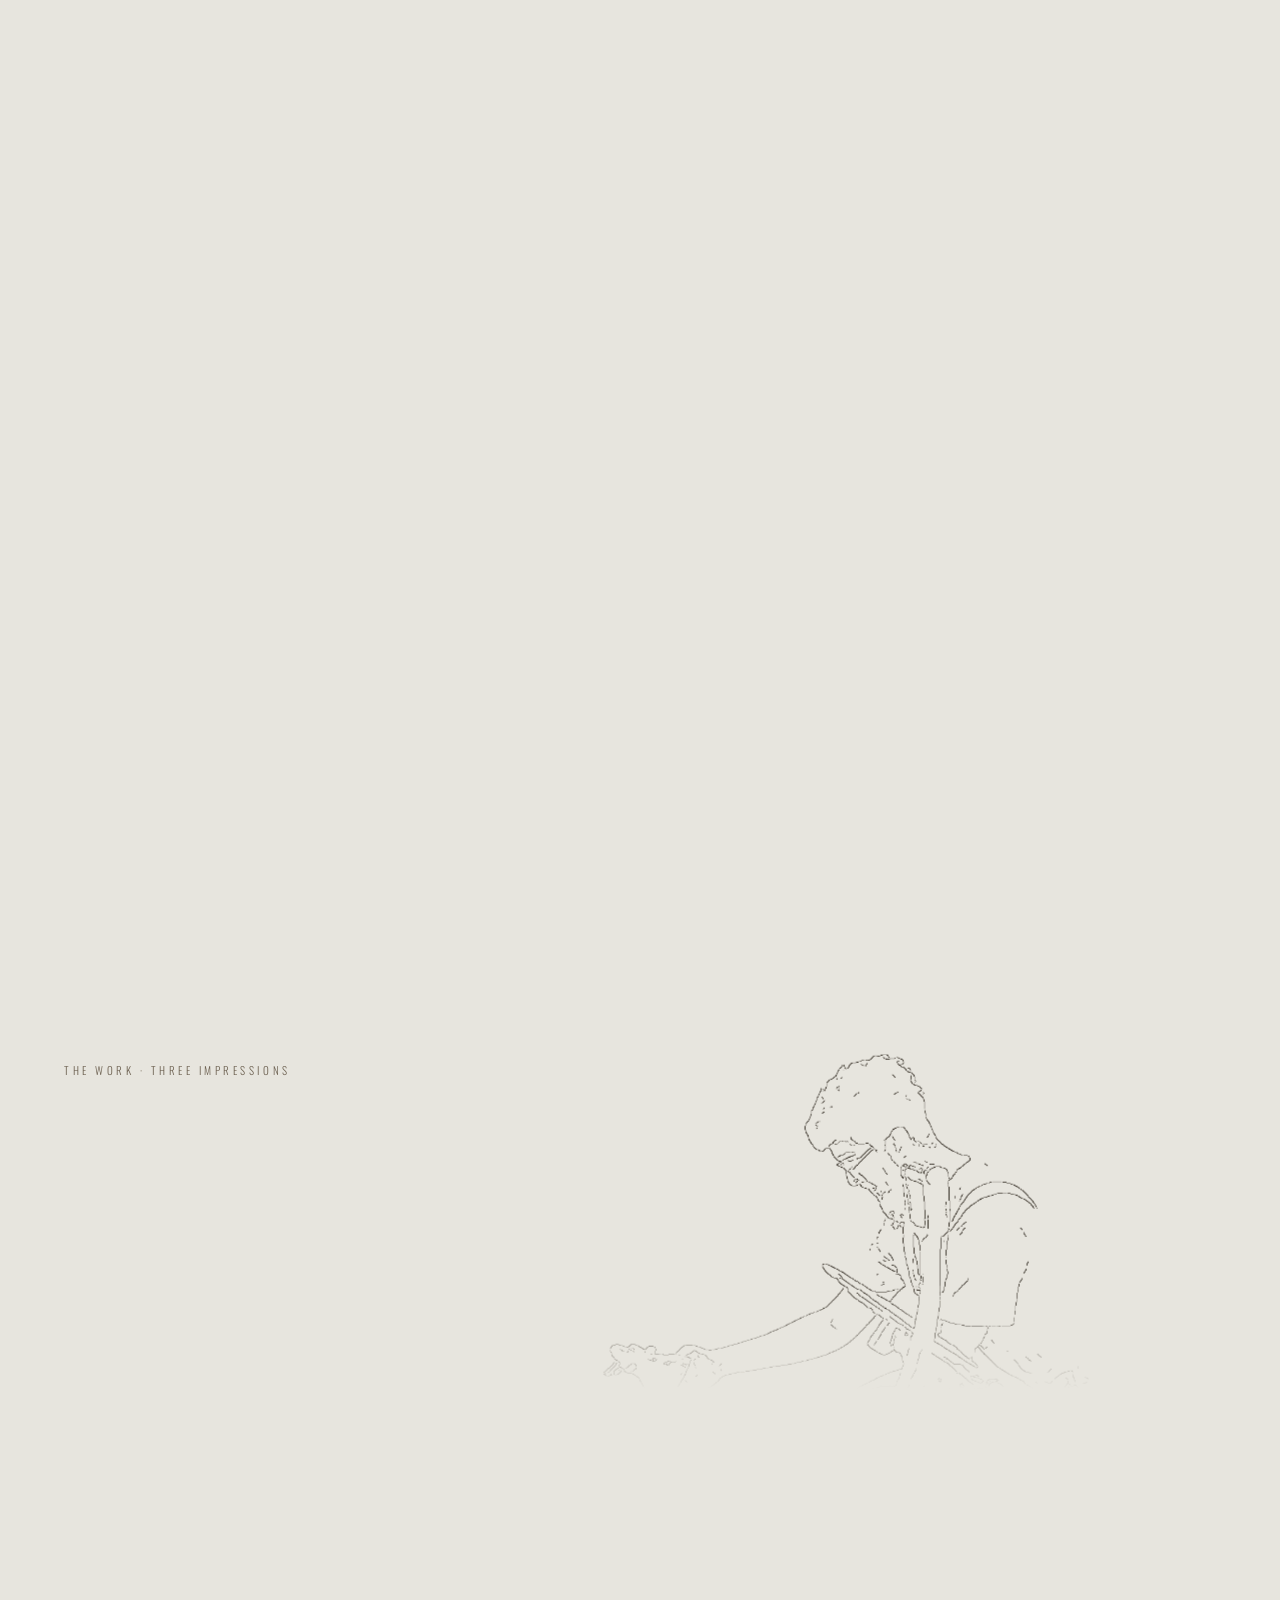
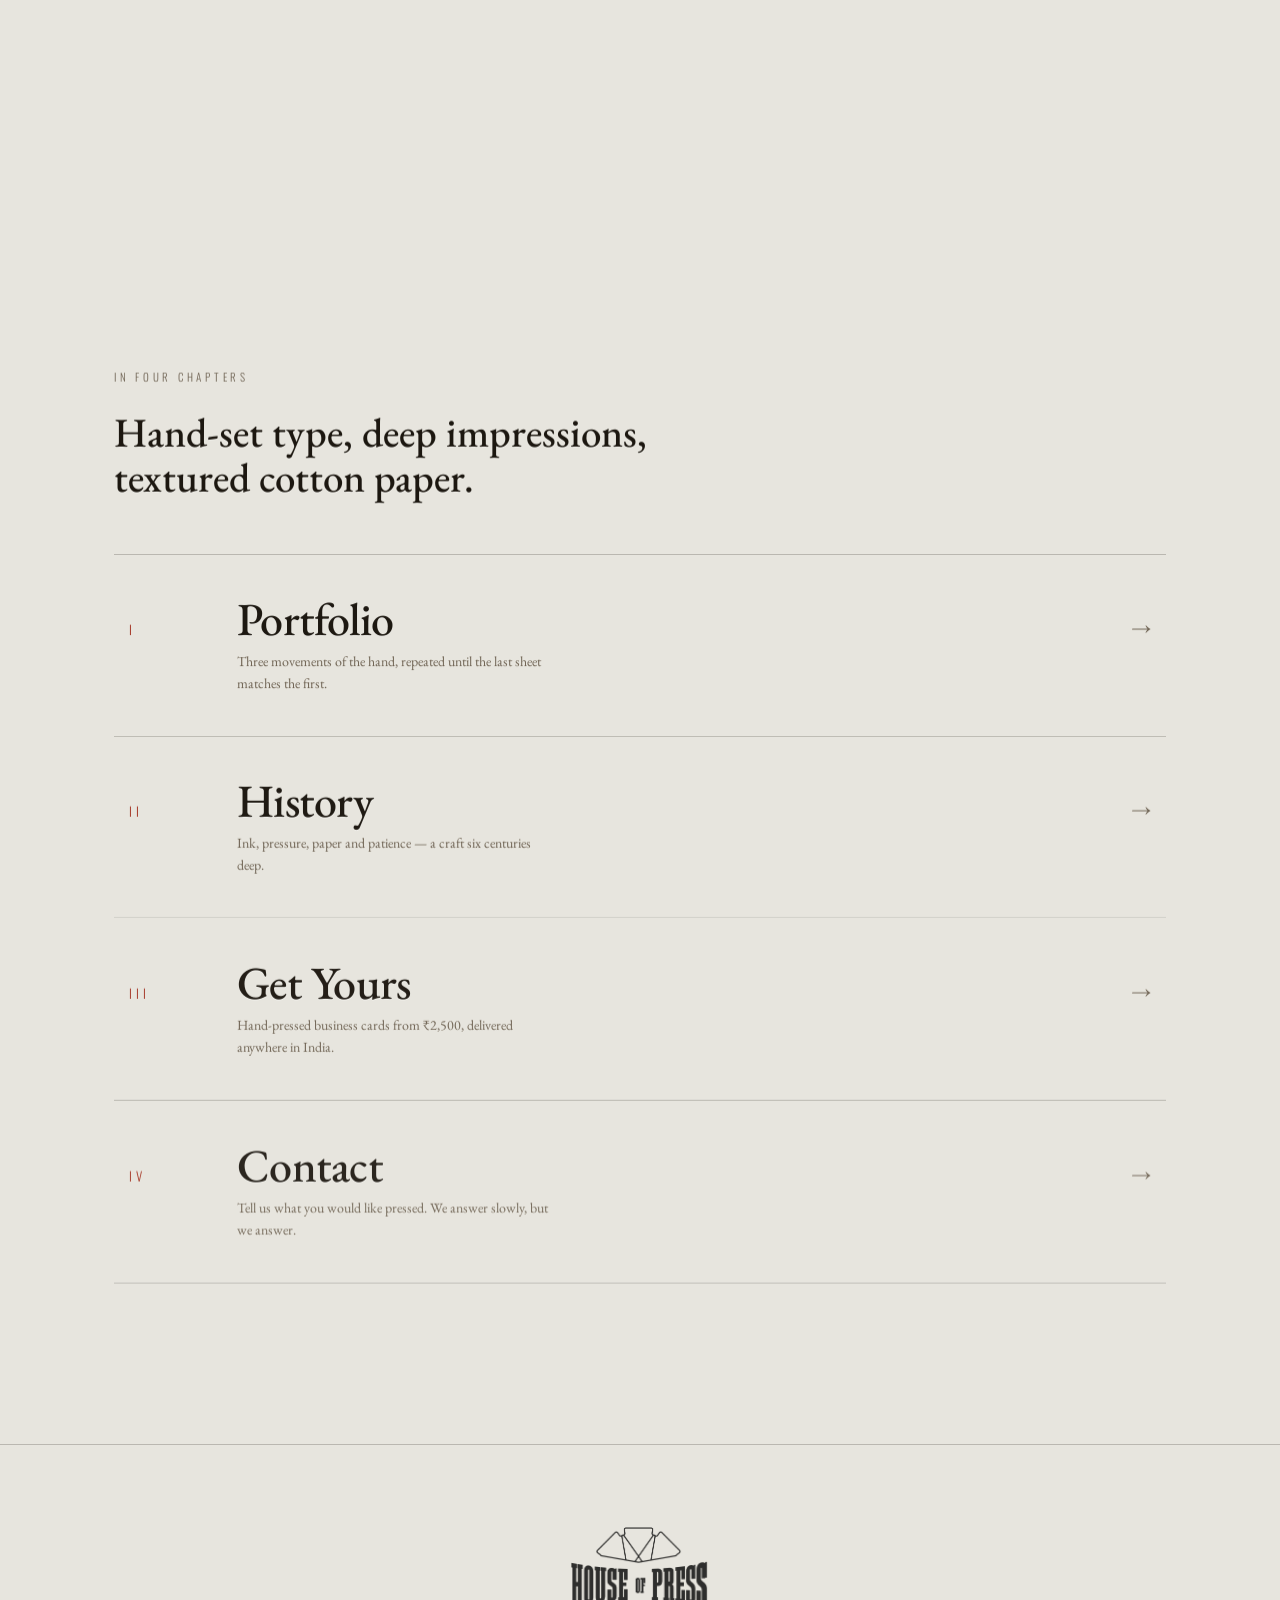
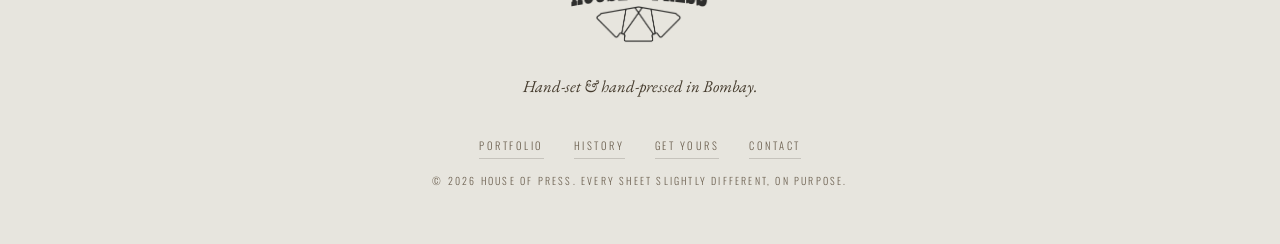
==== commit 4c891ea6: "Mobile: the scenes now run on a phone Portfolio drifts, the Three Impressions draw and paint, the Hi" ====
--- a/index.html
+++ b/index.html
@@ -70,7 +70,8 @@
   <div class="scene__pin">
 
     <div class="hero__media" id="heroMedia">
-      <img id="heroImg" src="img/workshop.jpg" alt="A letterpress workshop with a House of Press broadside pinned to the wall">
+      <img id="heroImg" src="img/workshop.jpg" fetchpriority="high" decoding="async"
+        srcset="img/workshop-1280.jpg 1280w, img/workshop.jpg 2560w" sizes="100vw" alt="A letterpress workshop with a House of Press broadside pinned to the wall">
     </div>
 
     <div class="hero__cue" id="heroCue">
@@ -90,8 +91,8 @@
     <div class="step" data-step="0">
       <div class="step__stage">
         <figure class="step__art">
-          <img class="step__line" src="img/work-1-line.png" alt="" aria-hidden="true">
-          <img class="step__paint" src="img/work-1-cut.webp" alt="Applying ink to the raised type with a hand brayer">
+          <img class="step__line" src="img/work-1-line.webp" alt="" aria-hidden="true" loading="lazy" decoding="async">
+          <img class="step__paint" src="img/work-1-cut.webp" alt="Applying ink to the raised type with a hand brayer" loading="lazy" decoding="async">
         </figure>
       </div>
       <div class="plaque-wrap">
@@ -108,8 +109,8 @@
     <div class="step" data-step="1">
       <div class="step__stage">
         <figure class="step__art">
-          <img class="step__line" src="img/work-2-line.png" alt="" aria-hidden="true">
-          <img class="step__paint" src="img/work-2-cut.webp" alt="Positioning the paper and checking the printing setup">
+          <img class="step__line" src="img/work-2-line.webp" alt="" aria-hidden="true" loading="lazy" decoding="async">
+          <img class="step__paint" src="img/work-2-cut.webp" alt="Positioning the paper and checking the printing setup" loading="lazy" decoding="async">
         </figure>
       </div>
       <div class="plaque-wrap">
@@ -126,8 +127,8 @@
     <div class="step" data-step="2">
       <div class="step__stage">
         <figure class="step__art">
-          <img class="step__line" src="img/work-3-line.png" alt="" aria-hidden="true">
-          <img class="step__paint" src="img/work-3-cut.webp" alt="Placing and aligning a sheet of paper into the press">
+          <img class="step__line" src="img/work-3-line.webp" alt="" aria-hidden="true" loading="lazy" decoding="async">
+          <img class="step__paint" src="img/work-3-cut.webp" alt="Placing and aligning a sheet of paper into the press" loading="lazy" decoding="async">
         </figure>
       </div>
       <div class="plaque-wrap">
--- a/css/style.css
+++ b/css/style.css
@@ -55,7 +55,7 @@
   -webkit-font-smoothing:antialiased;
   text-rendering:optimizeLegibility;
 }
-body.is-loading{ overflow:hidden; height:100vh; }
+body.is-loading{ overflow:hidden; height:100vh; height:100svh; }
 
 img{ display:block; max-width:100%; }
 a{ color:inherit; }
@@ -260,7 +260,10 @@
 /* ═══════════════════════ SCENE SCAFFOLD ════════════════════════════ */
 .scene{ position:relative; z-index:1; }
 .scene__pin{
-  position:sticky; top:0; height:100vh;
+  position:sticky; top:0;
+  /* svh, not vh: on a phone the address bar makes 100vh taller than what you
+     can see, so a pinned scene sits low and jumps when the bar hides */
+  height:100vh; height:100svh;
   overflow:hidden;
 }
 
@@ -574,10 +577,13 @@
 .field__stage{ position:absolute; inset:0; z-index:2; }
 
 /* each tile carries its own place and its own rate of travel */
+/* --ts and --ws let a narrow screen compress the whole field without having to
+   restate every tile's inline position: the scene sets them once. */
 .ftile{
   position:absolute;
-  left:var(--x); top:var(--t);
-  width:var(--w);
+  left:var(--x);
+  top:calc(var(--t) * var(--ts, 1));
+  width:calc(var(--w) * var(--ws, 1));
   margin:0; opacity:var(--o,1);
   will-change:transform;
 }
@@ -920,22 +926,17 @@
 @media (max-width:820px){
   #home{ height:380vh; }
 
-  /* the drifting field unpins into a plain two-column contact sheet */
-  .scene--field{ height:auto; }
-  .scene--field .scene__pin{
-    position:static; height:auto; overflow:visible;
-    padding:0 var(--gut) clamp(50px,8vh,90px);
+  /* The field keeps drifting on a phone — it is the point of the page. It is
+     just compressed: half the vertical spread, smaller tiles, and the six
+     second-pass duplicates dropped so there are twelve transforms, not eighteen. */
+  .scene--field{
+    height:270vh;
+    --ts:.5;    /* squeeze the tile start heights */
+    --ws:.72;   /* and their widths */
   }
-  .field__title{
-    position:static; transform:none; white-space:normal;
-    margin:0 0 clamp(24px,4vh,40px);
-  }
-  .field__stage{
-    position:static; display:grid;
-    grid-template-columns:1fr 1fr; gap:clamp(10px,3vw,20px);
-    align-items:start;
-  }
-  .ftile{ position:static; width:auto; opacity:1; }
+  .ftile[aria-hidden="true"]{ display:none; }
+  .field__title{ font-size:clamp(38px,13vw,60px); }
+  .ftile img{ box-shadow:0 8px 16px -12px rgba(70,60,44,.4); }
 
   /* the work sequence unpins and simply stacks */
   .scene--process{ height:auto; }
@@ -981,6 +982,33 @@
   .specs span{ text-align:left; }
 }
 
+/* ══════════════════════════ TOUCH ══════════════════════════════════ */
+/* A finger is not a cursor. The nav type stays small because the design
+   wants it small, but the thing you actually hit is grown to ~44px with a
+   pseudo-element, so the bar's height is untouched. */
+@media (hover: none){
+  .topnav a, .foot__nav a, .details__v a{
+    position:relative;
+    touch-action:manipulation;
+    -webkit-tap-highlight-color:transparent;
+  }
+  .topnav a::after,
+  .foot__nav a::after{
+    content:''; position:absolute; inset:-18px -4px;
+  }
+  .details__v a::after{ content:''; position:absolute; inset:-12px -6px; }
+
+  /* hover states never fire on touch, so give the card its resting look
+     and stop the caption promising something a finger cannot do */
+  .bizcard__hint{ visibility:hidden; position:relative; }
+  .bizcard__hint::after{
+    content:'Pressed, not printed'; visibility:visible;
+    position:absolute; left:0; right:0; top:0;
+  }
+
+  a, button, summary{ -webkit-tap-highlight-color:rgba(163,48,31,.10); }
+}
+
 @media (prefers-reduced-motion:reduce){
   .js .reveal{ opacity:1; transform:none; }
   .hero__cueline{ animation:none; }
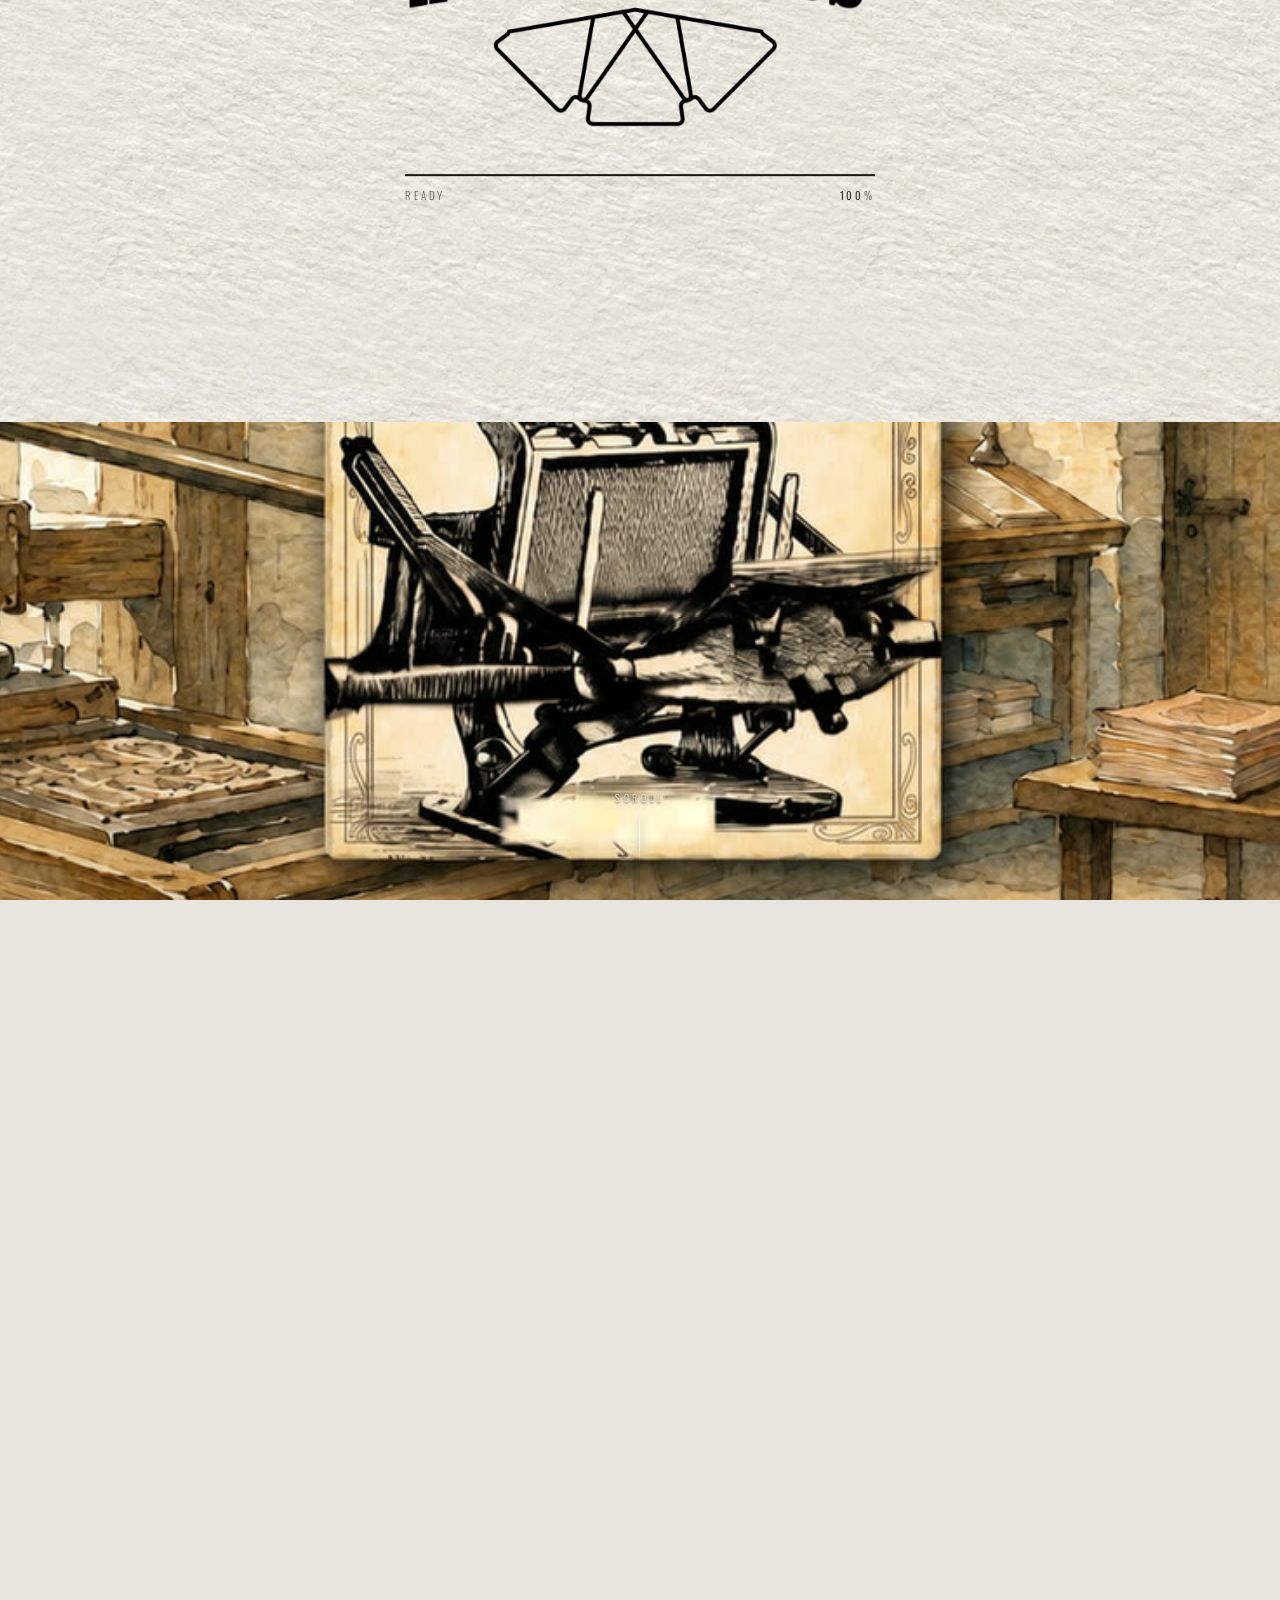
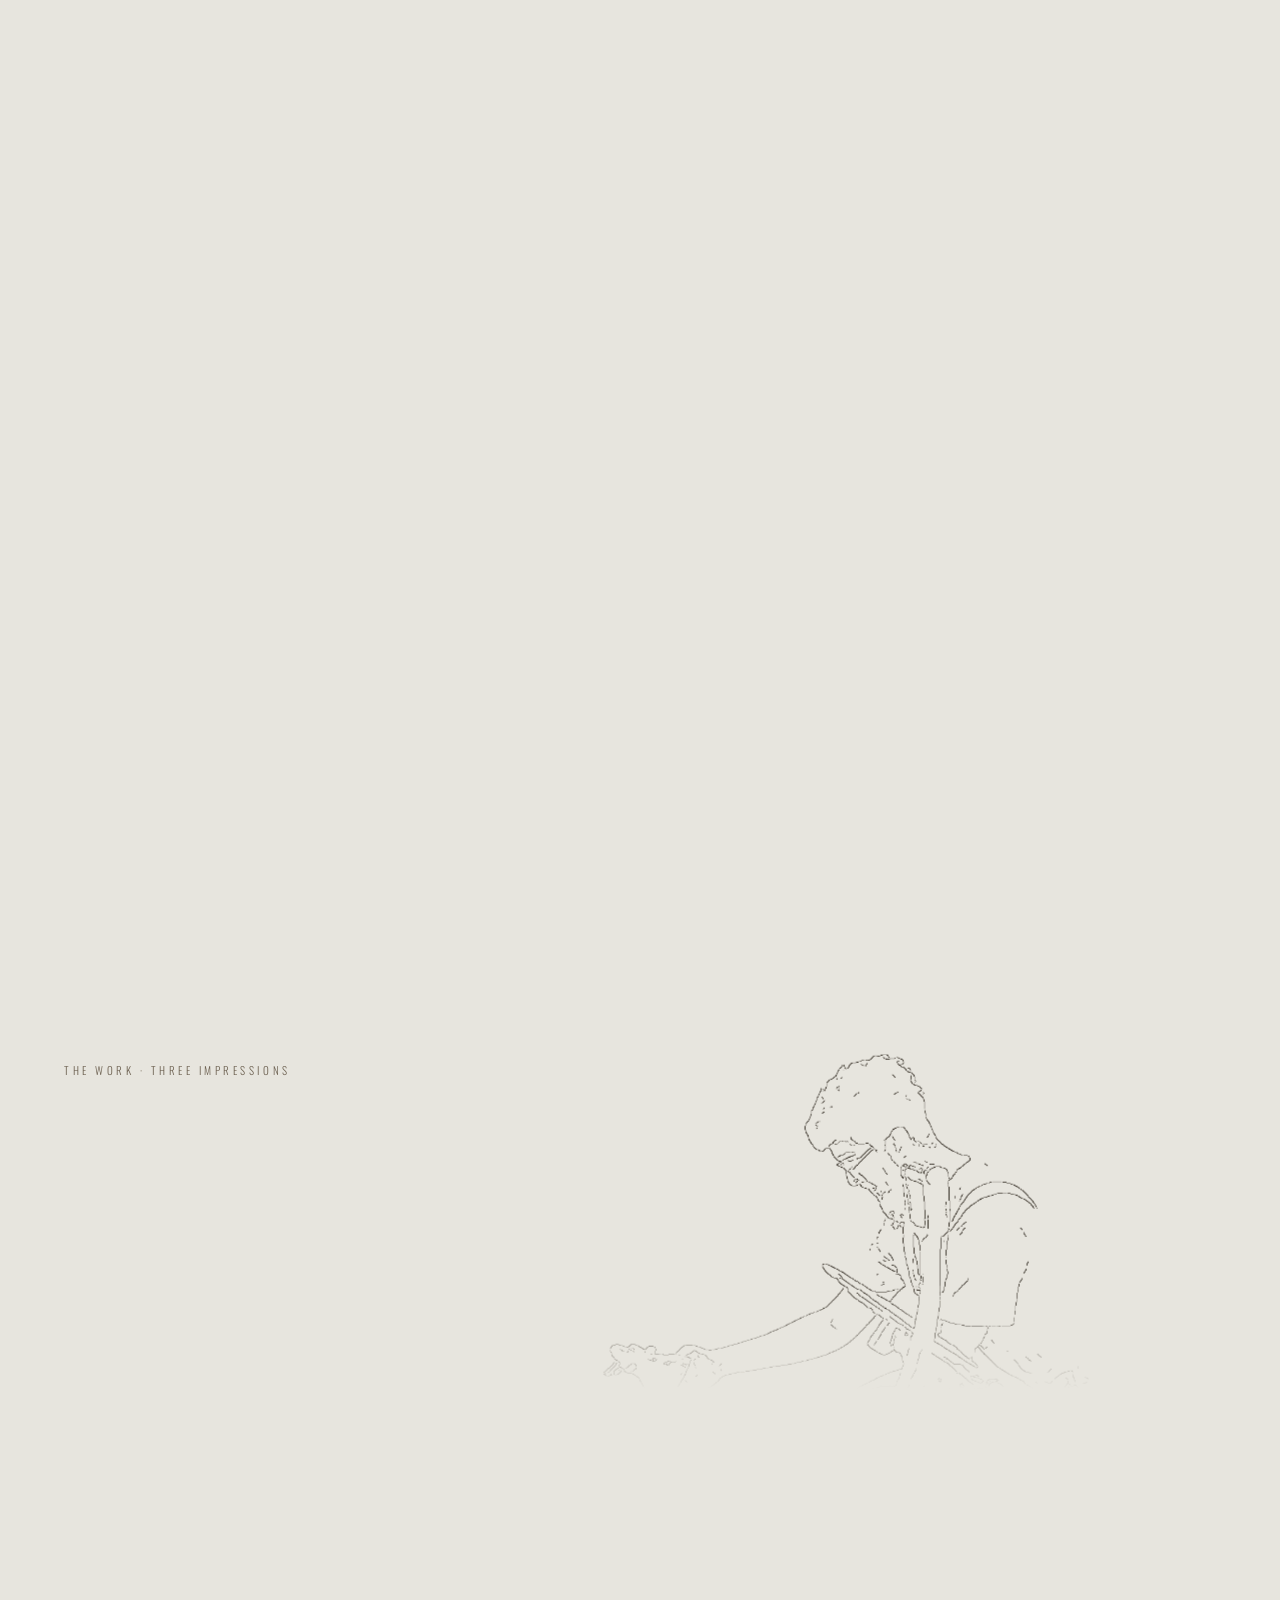
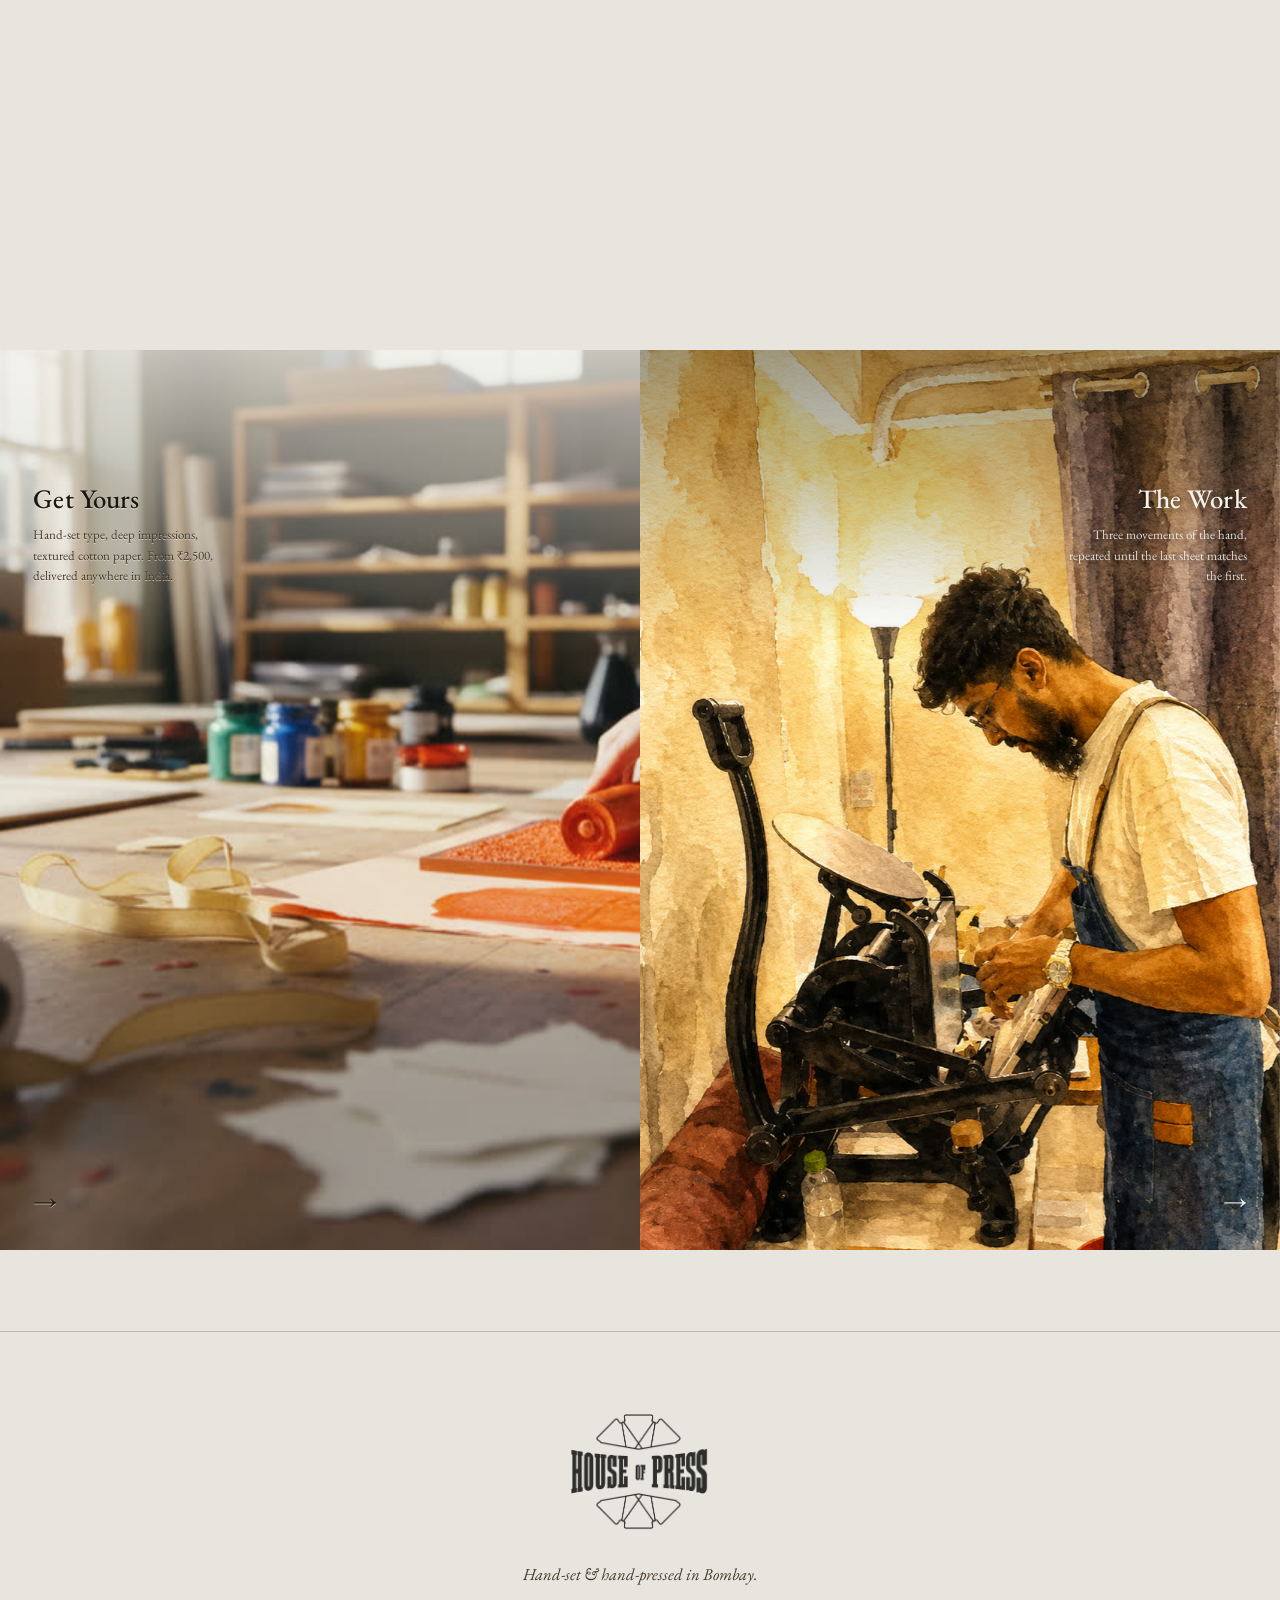
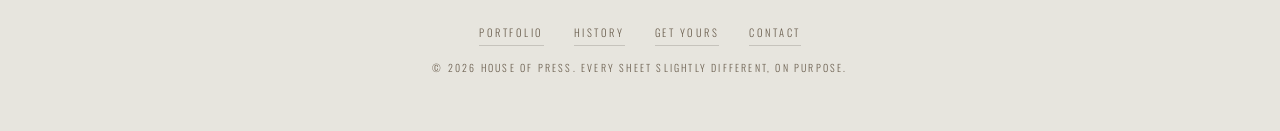
==== commit 8f614695: "Home ends on a two-panel split instead of the chapter list Two full-height halves, edge to edge, ima" ====
--- a/index.html
+++ b/index.html
@@ -149,47 +149,25 @@
   </div>
 </section>
 
-<!-- ══════════════════════════ THE CHAPTERS ════════════════════════ -->
-<section class="chapters">
-  <div class="chapters__head reveal">
-    <p class="eyebrow">In four chapters</p>
-    <h2 class="subhead">Hand-set type, deep impressions,<br>textured cotton paper.</h2>
-  </div>
+<!-- ═══════════════════ TWO WAYS IN · full-bleed split ══════════════ -->
+<section class="split" aria-label="Where to go next">
 
-  <ol class="chapterlist">
-    <li class="reveal"><a href="portfolio.html">
-      <span class="chapterlist__n">I</span>
-      <span class="chapterlist__body">
-        <span class="chapterlist__t">Portfolio</span>
-        <span class="chapterlist__d">Three movements of the hand, repeated until the last sheet matches the first.</span>
-      </span>
-      <span class="chapterlist__go" aria-hidden="true">&rarr;</span>
-    </a></li>
-    <li class="reveal"><a href="history.html">
-      <span class="chapterlist__n">II</span>
-      <span class="chapterlist__body">
-        <span class="chapterlist__t">History</span>
-        <span class="chapterlist__d">Ink, pressure, paper and patience — a craft six centuries deep.</span>
-      </span>
-      <span class="chapterlist__go" aria-hidden="true">&rarr;</span>
-    </a></li>
-    <li class="reveal"><a href="get-yours.html">
-      <span class="chapterlist__n">III</span>
-      <span class="chapterlist__body">
-        <span class="chapterlist__t">Get Yours</span>
-        <span class="chapterlist__d">Hand-pressed business cards from ₹2,500, delivered anywhere in India.</span>
-      </span>
-      <span class="chapterlist__go" aria-hidden="true">&rarr;</span>
-    </a></li>
-    <li class="reveal"><a href="contact.html">
-      <span class="chapterlist__n">IV</span>
-      <span class="chapterlist__body">
-        <span class="chapterlist__t">Contact</span>
-        <span class="chapterlist__d">Tell us what you would like pressed. We answer slowly, but we answer.</span>
-      </span>
-      <span class="chapterlist__go" aria-hidden="true">&rarr;</span>
-    </a></li>
-  </ol>
+  <a class="split__half split__half--a split__half--onlight" href="get-yours.html">
+    <span class="split__media"><img src="img/studio-1.jpg" alt="Ink, brayer and cotton stock laid out on the studio bench" loading="lazy" decoding="async"></span>
+    <span class="split__label">Get Yours</span>
+    <span class="split__line">Hand-set type, deep impressions, textured cotton paper.
+    From ₹2,500, delivered anywhere in India.</span>
+    <span class="split__go" aria-hidden="true">&rarr;</span>
+  </a>
+
+  <a class="split__half split__half--b" href="portfolio.html">
+    <span class="split__media"><img src="img/work-2.jpg" alt="A printer setting up an impression at the platen press" loading="lazy" decoding="async"></span>
+    <span class="split__label">The Work</span>
+    <span class="split__line">Three movements of the hand, repeated until the last
+    sheet matches the first.</span>
+    <span class="split__go" aria-hidden="true">&rarr;</span>
+  </a>
+
 </section>
 
 </main>
--- a/css/style.css
+++ b/css/style.css
@@ -241,12 +241,6 @@
   line-height:.94; letter-spacing:-.018em;
   margin:0 0 clamp(20px,2.4vw,34px);
   text-shadow:0 1px 0 rgba(255,255,253,.62), 0 -1px 1px rgba(60,45,25,.09);
-}
-.subhead{
-  font-family:var(--serif); font-weight:500;
-  font-size:clamp(26px,3.2vw,44px); line-height:1.1;
-  margin:0 0 clamp(16px,2vw,26px);
-  text-shadow:0 1px 0 rgba(255,255,253,.5);
 }
 .lede{
   font-size:clamp(18px,1.55vw,25px); line-height:1.56;
@@ -422,57 +416,81 @@
 .step__tick.is-on{ color:var(--red); }
 
 
-/* ═══════════════════ HOME · THE FOUR CHAPTERS ═════════════════════ */
-.chapters{
+/* ══════════ HOME · TWO WAYS IN — a full-bleed 50/50 split ═════════ */
+.split{
   position:relative; z-index:1;
-  max-width:1180px; margin:0 auto;
-  padding:clamp(80px,12vh,170px) var(--gut) clamp(60px,9vh,120px);
-}
-/* not a ch measure: ch resolves against this container's font-size, not the
-   heading's, which squeezed the display line into a narrow column */
-.chapters__head{ max-width:min(880px,94%); margin-bottom:clamp(40px,6vh,80px); }
-
-.chapterlist{
-  list-style:none; margin:0; padding:0;
-  border-top:1px solid var(--rule);
-}
-.chapterlist li{ border-bottom:1px solid var(--rule); }
-.chapterlist a{
-  display:grid;
-  grid-template-columns:clamp(52px,6vw,92px) 1fr auto;
-  align-items:baseline; gap:clamp(16px,2.4vw,38px);
-  padding:clamp(24px,3.2vw,44px) clamp(6px,1.2vw,20px);
-  text-decoration:none; position:relative;
-  transition:padding-left .5s var(--ease);
-}
-.chapterlist a::before{        /* ink floods in from the left on hover */
-  content:''; position:absolute; inset:0; z-index:-1;
-  background:linear-gradient(90deg, rgba(163,48,31,.10), rgba(163,48,31,0));
-  opacity:0; transition:opacity .5s var(--ease);
-}
-.chapterlist a:hover{ padding-left:clamp(16px,2.4vw,38px); }
-.chapterlist a:hover::before{ opacity:1; }
-
-.chapterlist__n{
-  font-family:var(--sans); font-weight:300;
-  font-size:clamp(11px,1vw,13px); letter-spacing:.28em;
-  color:var(--red);
-}
-.chapterlist__body{ display:flex; flex-direction:column; gap:8px; }
-.chapterlist__t{
-  font-size:clamp(28px,3.6vw,52px); line-height:1; font-weight:500;
-  letter-spacing:-.012em;
-  text-shadow:0 1px 0 rgba(255,255,253,.55);
-}
-.chapterlist__d{
-  font-size:clamp(14px,1.05vw,17px); line-height:1.6;
-  color:var(--ink-3); max-width:46ch;
-}
-.chapterlist__go{
-  font-size:clamp(18px,1.6vw,24px); color:var(--ink-3);
-  transition:transform .5s var(--ease), color .5s var(--ease);
-}
-.chapterlist a:hover .chapterlist__go{ transform:translateX(8px); color:var(--red); }
+  display:grid; grid-template-columns:1fr 1fr;
+  height:100vh; height:100svh;
+  margin-top:clamp(70px,10vh,140px);
+}
+.split__half{
+  position:relative; overflow:hidden;
+  display:block; text-decoration:none; color:inherit;
+  padding:clamp(22px,3vh,44px) clamp(20px,2.6vw,46px);
+  /* the labels sit at the panel's top edge, which is exactly where the fixed
+     bar is when the panel reaches the top of the viewport */
+  padding-top:calc(var(--bar-h) + clamp(14px,2vh,30px));
+}
+/* the image is oversized and shifted by scroll, so the panel is never a
+   static block — it breathes the way the reference's video does */
+.split__media{
+  position:absolute; inset:-8% 0;
+  display:block; will-change:transform;
+}
+.split__media img{
+  width:100%; height:100%; object-fit:cover;
+  transition:transform 1.1s var(--ease);
+}
+.split__half::after{           /* keeps the labels legible over any frame */
+  content:''; position:absolute; inset:0; pointer-events:none;
+  background:linear-gradient(to bottom, rgba(28,23,16,.42) 0%, rgba(28,23,16,0) 32%);
+}
+.split__label,
+.split__line,
+.split__go{ position:relative; z-index:2; color:#f6f3ec; }
+
+/* A pale photograph will not carry white type. The panel says which it is and
+   the type follows: ink on a light frame, paper-white on a dark one. */
+.split__half--onlight::after{
+  background:linear-gradient(to bottom, rgba(247,245,239,.72) 0%, rgba(247,245,239,0) 34%);
+}
+.split__half--onlight .split__label,
+.split__half--onlight .split__line,
+.split__half--onlight .split__go{
+  color:var(--ink);
+  text-shadow:0 1px 0 rgba(255,255,255,.55);
+}
+.split__half--onlight .split__line{ color:var(--ink-2); }
+
+.split__label{
+  display:block;
+  font-family:var(--serif); font-weight:500;
+  font-size:clamp(20px,2.1vw,30px); line-height:1;
+  letter-spacing:.005em;
+  text-shadow:0 1px 6px rgba(0,0,0,.45);
+}
+.split__line{
+  display:block; max-width:30ch;
+  margin-top:clamp(10px,1.4vh,18px);
+  font-size:clamp(13px,1.02vw,17px); line-height:1.55;
+  color:rgba(246,243,236,.88);
+  text-shadow:0 1px 6px rgba(0,0,0,.45);
+}
+.split__go{
+  position:absolute; z-index:2;
+  left:clamp(20px,2.6vw,46px); bottom:clamp(22px,3vh,44px);
+  font-size:clamp(20px,1.9vw,28px);
+  transition:transform .5s var(--ease);
+}
+/* the second panel reads from the right, the way the reference mirrors them */
+.split__half--b{ text-align:right; }
+.split__half--b .split__line{ margin-left:auto; }
+.split__half--b .split__go{ left:auto; right:clamp(20px,2.6vw,46px); }
+
+.split__half:hover .split__media img{ transform:scale(1.045); }
+.split__half:hover .split__go{ transform:translateX(10px); }
+.split__half--b:hover .split__go{ transform:translateX(-10px); }
+
 
 
 /* ═════════════════════ INNER-PAGE MASTHEAD ═════════════════════════ */
@@ -925,6 +943,14 @@
 
 @media (max-width:820px){
   #home{ height:380vh; }
+
+  /* two half-width panels on a phone would be two slivers: stack them */
+  .split{ grid-template-columns:1fr; height:auto; margin-top:clamp(50px,8vh,90px); }
+  .split__half{ min-height:56svh; padding:clamp(20px,4.5vw,32px); }
+  .split__half--b{ text-align:left; }
+  .split__half--b .split__line{ margin-left:0; }
+  .split__half--b .split__go{ left:clamp(20px,4.5vw,32px); right:auto; }
+  .split__line{ max-width:36ch; }
 
   /* The field keeps drifting on a phone — it is the point of the page. It is
      just compressed: half the vertical spread, smaller tiles, and the six
@@ -977,7 +1003,6 @@
   .topnav{ gap:10px; }
   .topnav a{ font-size:9px; letter-spacing:.12em; }
 
-  .chapterlist a{ grid-template-columns:34px 1fr auto; gap:14px; }
   .specs li{ flex-direction:column; gap:4px; }
   .specs span{ text-align:left; }
 }
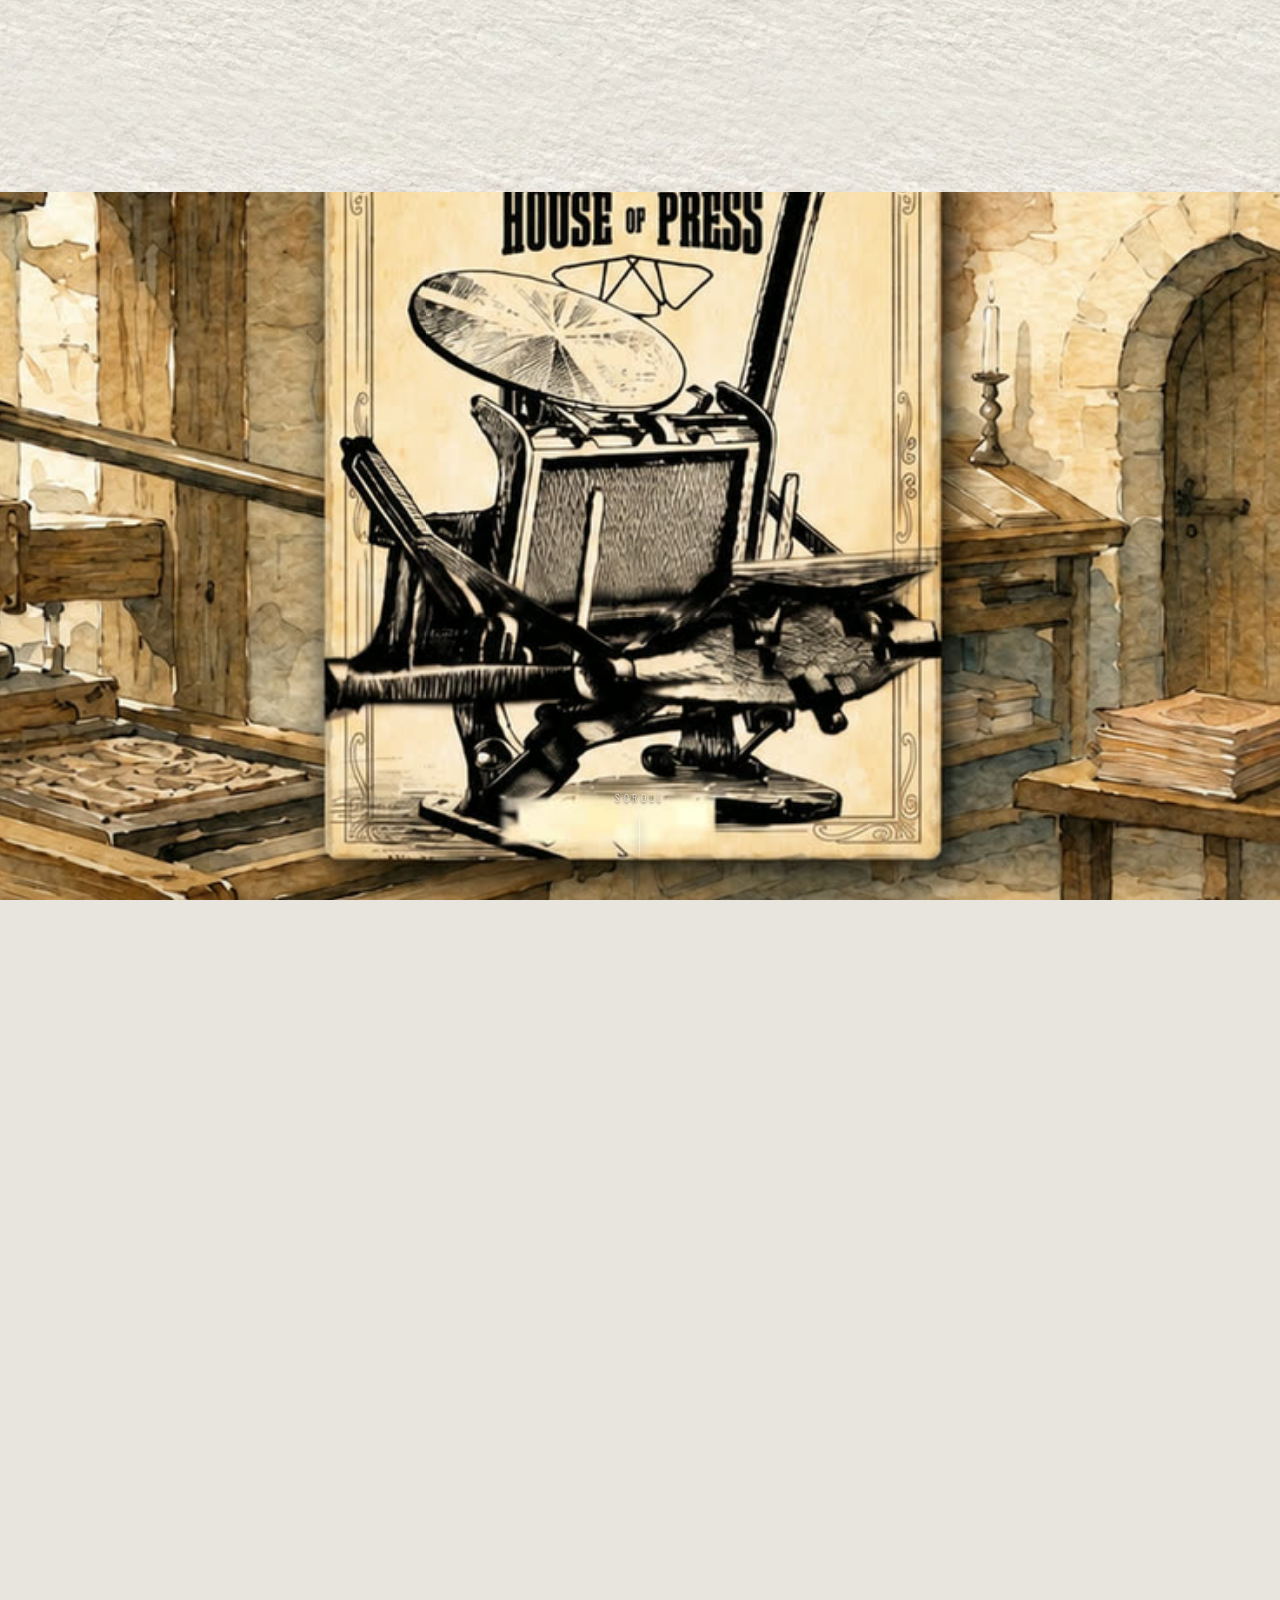
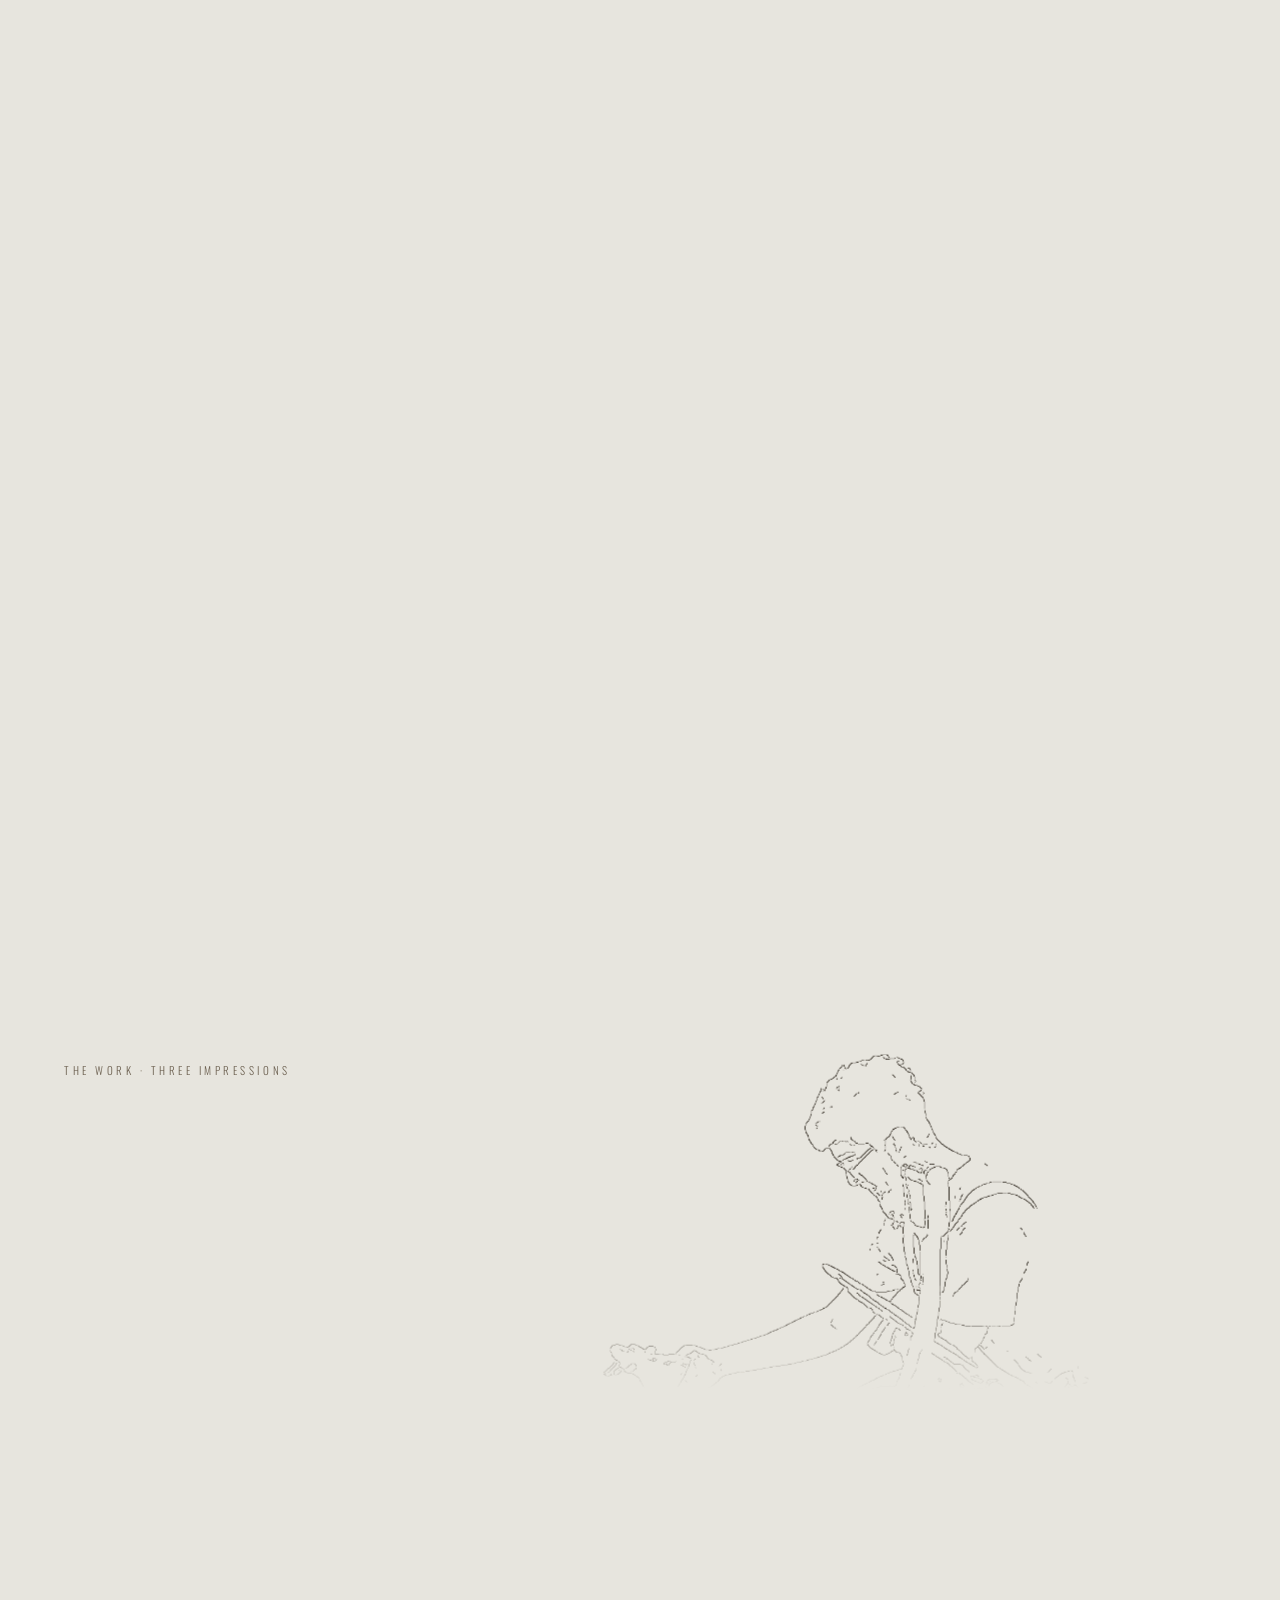
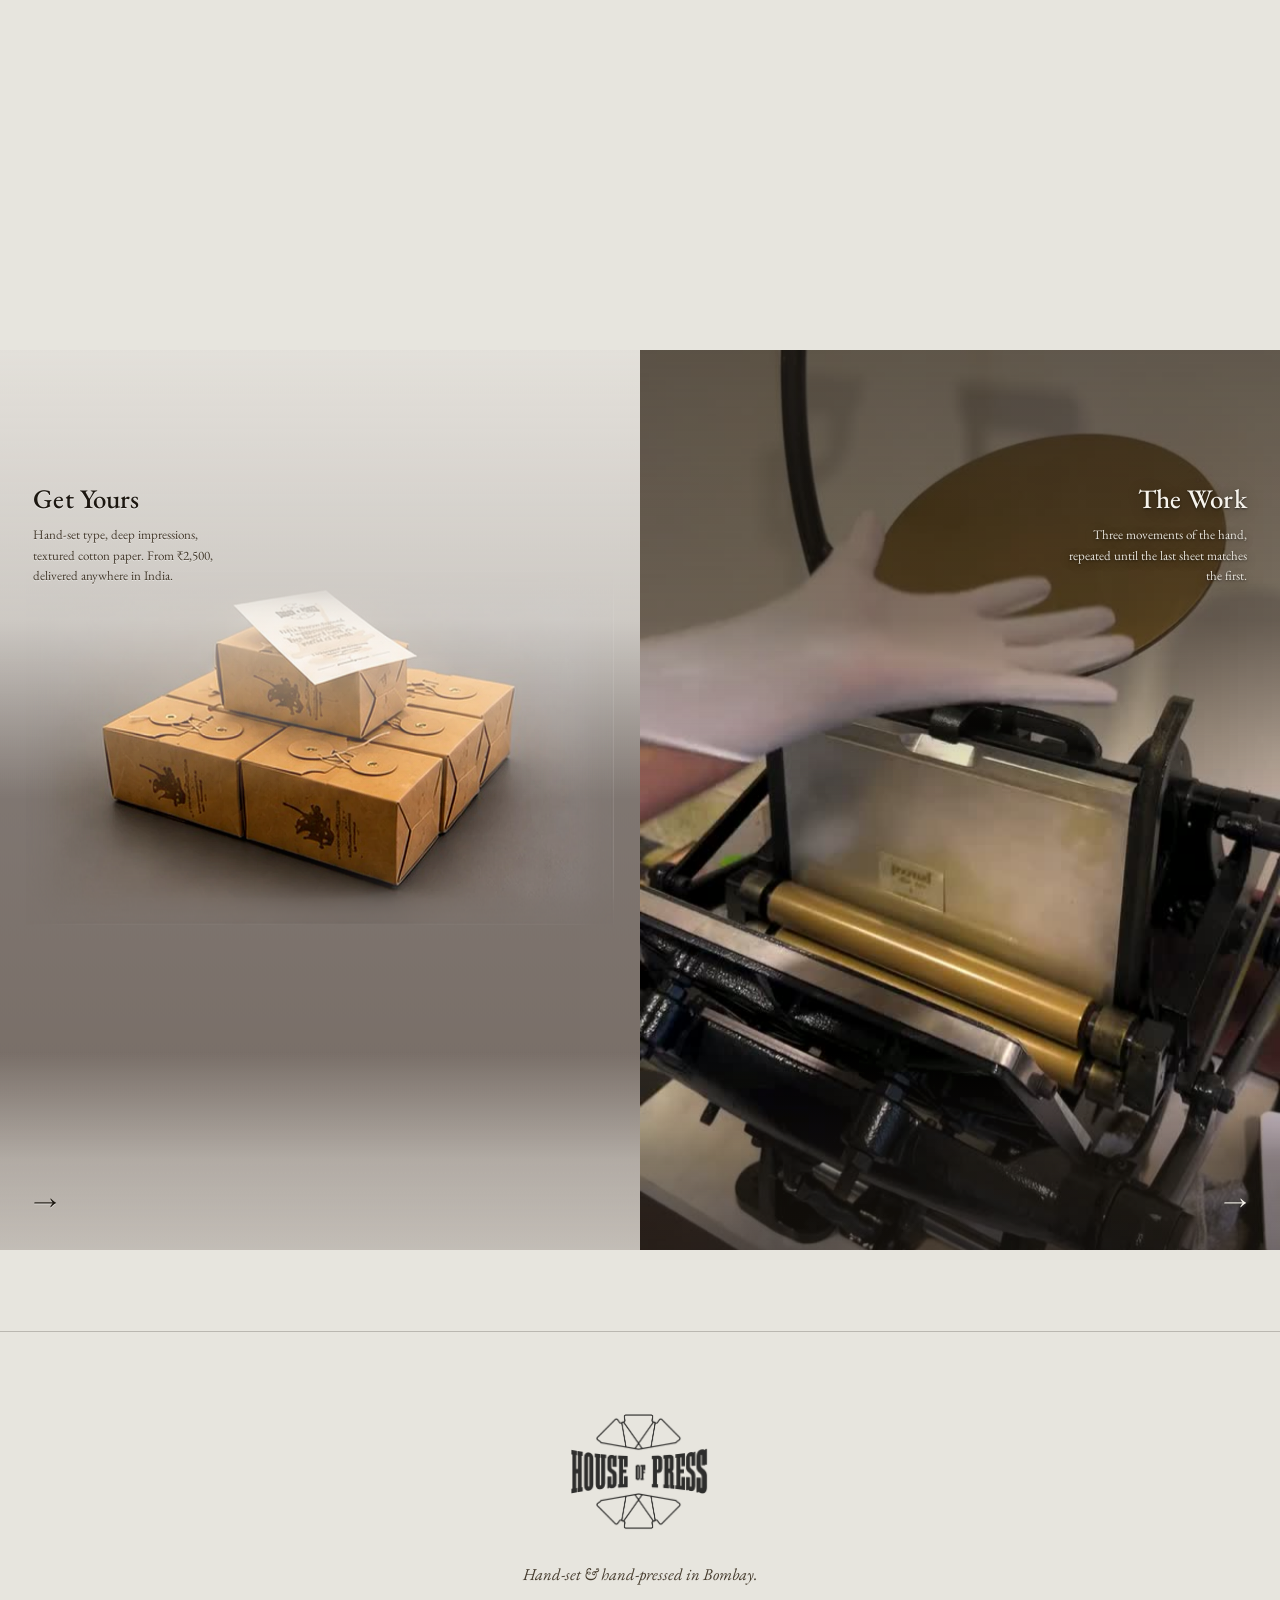
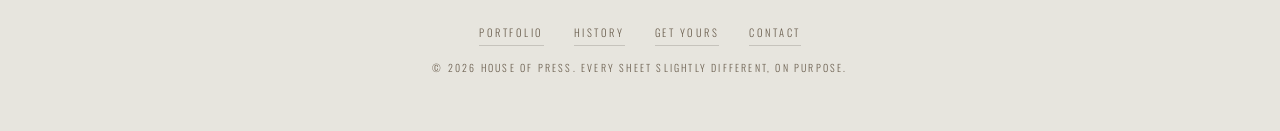
==== commit 7dec360b: "Put the studio reel and packaging in the home split The work panel runs the studio reel, fetched a v" ====
--- a/index.html
+++ b/index.html
@@ -153,7 +153,7 @@
 <section class="split" aria-label="Where to go next">
 
   <a class="split__half split__half--a split__half--onlight" href="get-yours.html">
-    <span class="split__media"><img src="img/studio-1.jpg" alt="Ink, brayer and cotton stock laid out on the studio bench" loading="lazy" decoding="async"></span>
+    <span class="split__media split__media--plate"><img src="img/get-yours-boxes.webp" alt="Hand-stamped kraft boxes stacked and tied, with a printed card resting on top" loading="lazy" decoding="async"></span>
     <span class="split__label">Get Yours</span>
     <span class="split__line">Hand-set type, deep impressions, textured cotton paper.
     From ₹2,500, delivered anywhere in India.</span>
@@ -161,7 +161,9 @@
   </a>
 
   <a class="split__half split__half--b" href="portfolio.html">
-    <span class="split__media"><img src="img/work-2.jpg" alt="A printer setting up an impression at the platen press" loading="lazy" decoding="async"></span>
+    <span class="split__media"><video class="split__vid" id="workVid" data-src="img/work-loop.mp4"
+      poster="img/work-loop-poster.jpg" muted loop playsinline preload="none"
+      aria-label="Inside the studio: inking the press, pulling an impression, and boxing the finished cards"></video></span>
     <span class="split__label">The Work</span>
     <span class="split__line">Three movements of the hand, repeated until the last
     sheet matches the first.</span>
--- a/css/style.css
+++ b/css/style.css
@@ -441,9 +441,38 @@
   width:100%; height:100%; object-fit:cover;
   transition:transform 1.1s var(--ease);
 }
-.split__half::after{           /* keeps the labels legible over any frame */
+
+/* the work panel carries the studio's own reel, laid in exactly where the
+   photograph was so the parallax and the hover push move it the same way */
+.split__media video{
+  width:100%; height:100%; object-fit:cover;
+  transition:transform 1.1s var(--ease);
+  background:var(--ink);
+}
+.split__half:hover .split__media video{ transform:scale(1.045); }
+
+/* The boxes were shot whole on a studio sweep, and the frame is only 491px
+   wide. Cropping into it to fill a tall panel would have blown up a third of
+   the photo by two and a half times, so this panel keeps the whole frame and
+   continues the sweep behind it instead of cropping into it. */
+.split__media--plate{
+  background:linear-gradient(to bottom,#8b837e 0%,#847c78 34%,#756a62 100%);
+}
+.split__media--plate img{
+  object-fit:contain;
+  padding:clamp(16px,4%,54px);
+}
+/* Type over footage has to survive whatever frame happens to be underneath.
+   Measured across all 582 frames of the reel, a single top scrim left the
+   label unreadable in 22% of them, the standfirst in 79% and the arrow in
+   40% — the clip runs from a black press to a white wall. So both ends of
+   the panel carry a scrim now, each holding its weight through the band the
+   type actually occupies and releasing immediately below it. */
+.split__half::after{
   content:''; position:absolute; inset:0; pointer-events:none;
-  background:linear-gradient(to bottom, rgba(28,23,16,.42) 0%, rgba(28,23,16,0) 32%);
+  background:
+    linear-gradient(to bottom, rgba(28,23,16,.66) 0%, rgba(28,23,16,.52) 30%, rgba(28,23,16,0) 50%),
+    linear-gradient(to top,    rgba(28,23,16,.62) 0%, rgba(28,23,16,.50) 10%, rgba(28,23,16,0) 22%);
 }
 .split__label,
 .split__line,
@@ -452,7 +481,9 @@
 /* A pale photograph will not carry white type. The panel says which it is and
    the type follows: ink on a light frame, paper-white on a dark one. */
 .split__half--onlight::after{
-  background:linear-gradient(to bottom, rgba(247,245,239,.72) 0%, rgba(247,245,239,0) 34%);
+  background:
+    linear-gradient(to bottom, rgba(247,245,239,.82) 0%, rgba(247,245,239,.64) 30%, rgba(247,245,239,0) 50%),
+    linear-gradient(to top,    rgba(247,245,239,.60) 0%, rgba(247,245,239,.46) 10%, rgba(247,245,239,0) 22%);
 }
 .split__half--onlight .split__label,
 .split__half--onlight .split__line,
@@ -467,14 +498,14 @@
   font-family:var(--serif); font-weight:500;
   font-size:clamp(20px,2.1vw,30px); line-height:1;
   letter-spacing:.005em;
-  text-shadow:0 1px 6px rgba(0,0,0,.45);
+  text-shadow:0 1px 2px rgba(0,0,0,.55), 0 2px 14px rgba(0,0,0,.4);
 }
 .split__line{
   display:block; max-width:30ch;
   margin-top:clamp(10px,1.4vh,18px);
   font-size:clamp(13px,1.02vw,17px); line-height:1.55;
-  color:rgba(246,243,236,.88);
-  text-shadow:0 1px 6px rgba(0,0,0,.45);
+  color:rgba(246,243,236,.92);
+  text-shadow:0 1px 2px rgba(0,0,0,.55), 0 2px 12px rgba(0,0,0,.35);
 }
 .split__go{
   position:absolute; z-index:2;
@@ -946,7 +977,10 @@
 
   /* two half-width panels on a phone would be two slivers: stack them */
   .split{ grid-template-columns:1fr; height:auto; margin-top:clamp(50px,8vh,90px); }
-  .split__half{ min-height:56svh; padding:clamp(20px,4.5vw,32px); }
+  /* the shorthand would drop the desktop rule's clearance and let the label
+     run under the fixed bar, so the top padding is restated here */
+  .split__half{ min-height:56svh; padding:clamp(20px,4.5vw,32px);
+                padding-top:calc(var(--bar-h) + clamp(12px,2.4vw,20px)); }
   .split__half--b{ text-align:left; }
   .split__half--b .split__line{ margin-left:0; }
   .split__half--b .split__go{ left:clamp(20px,4.5vw,32px); right:auto; }
